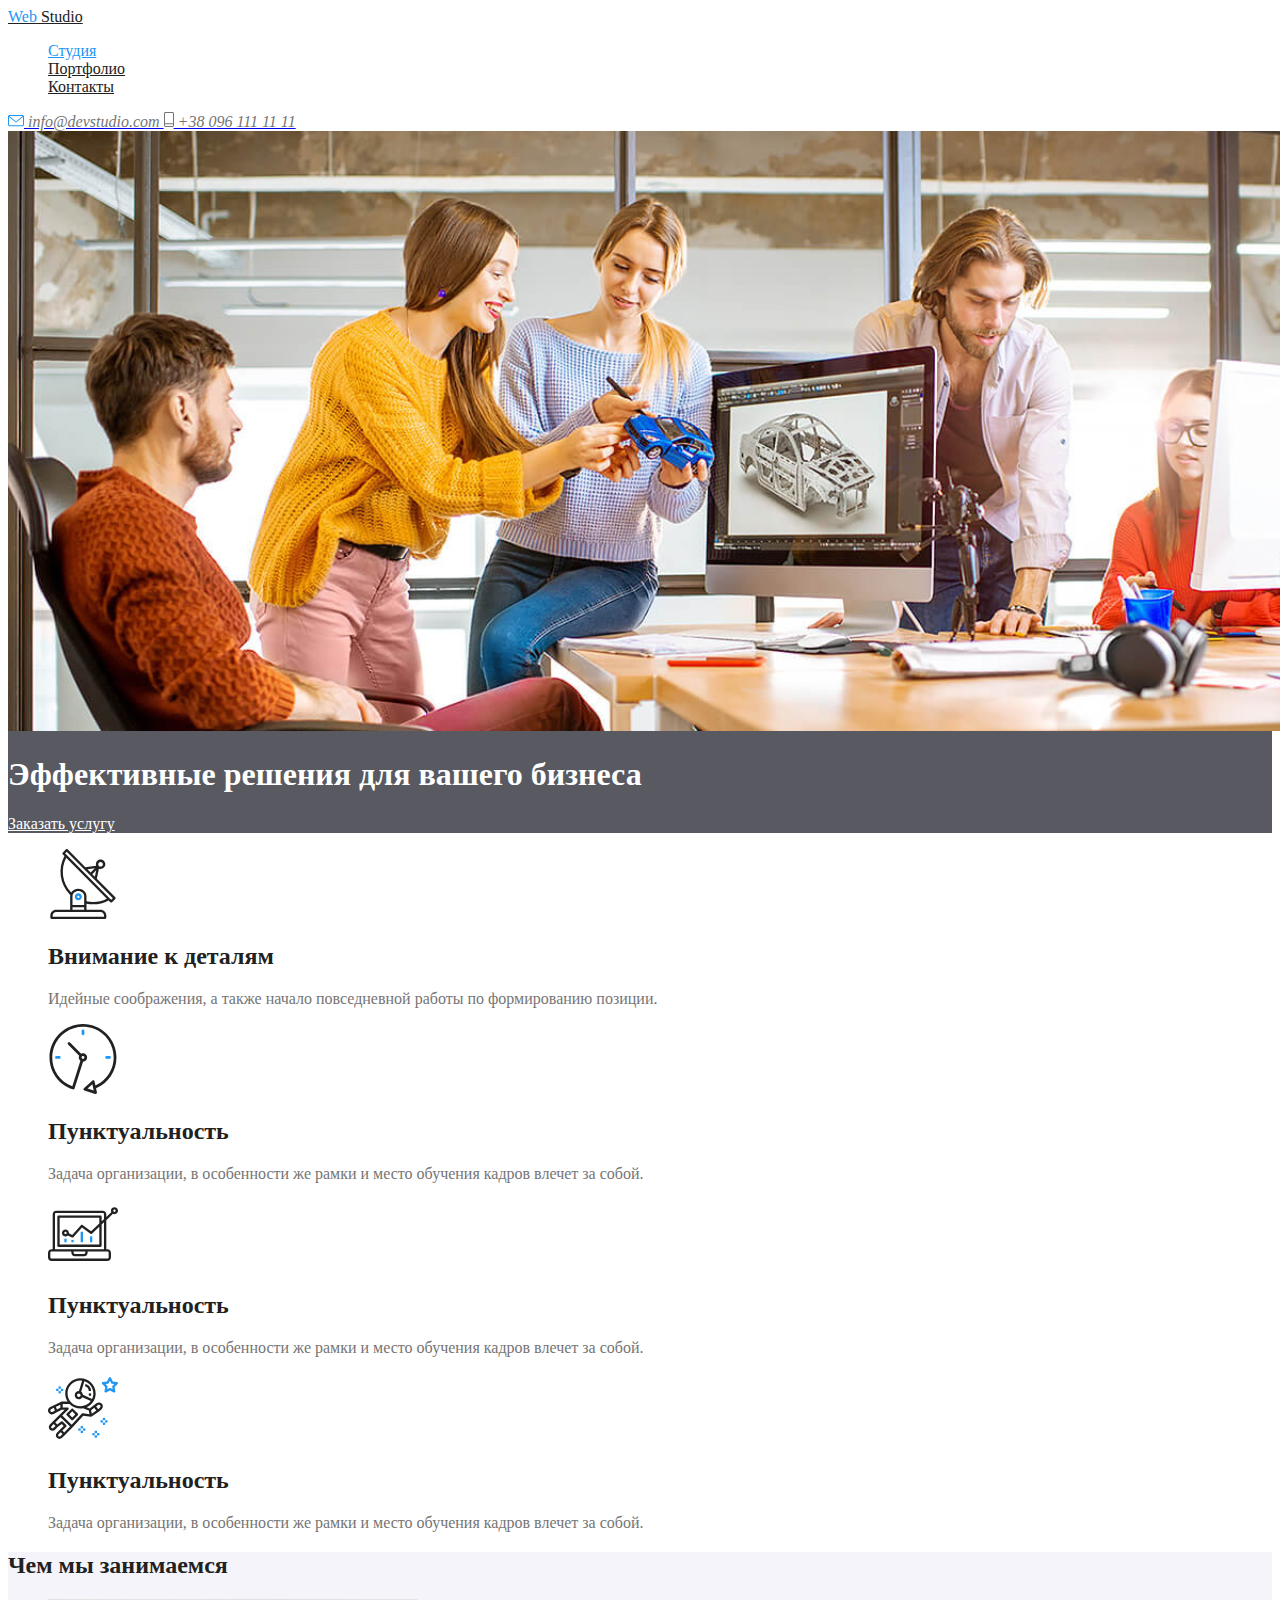
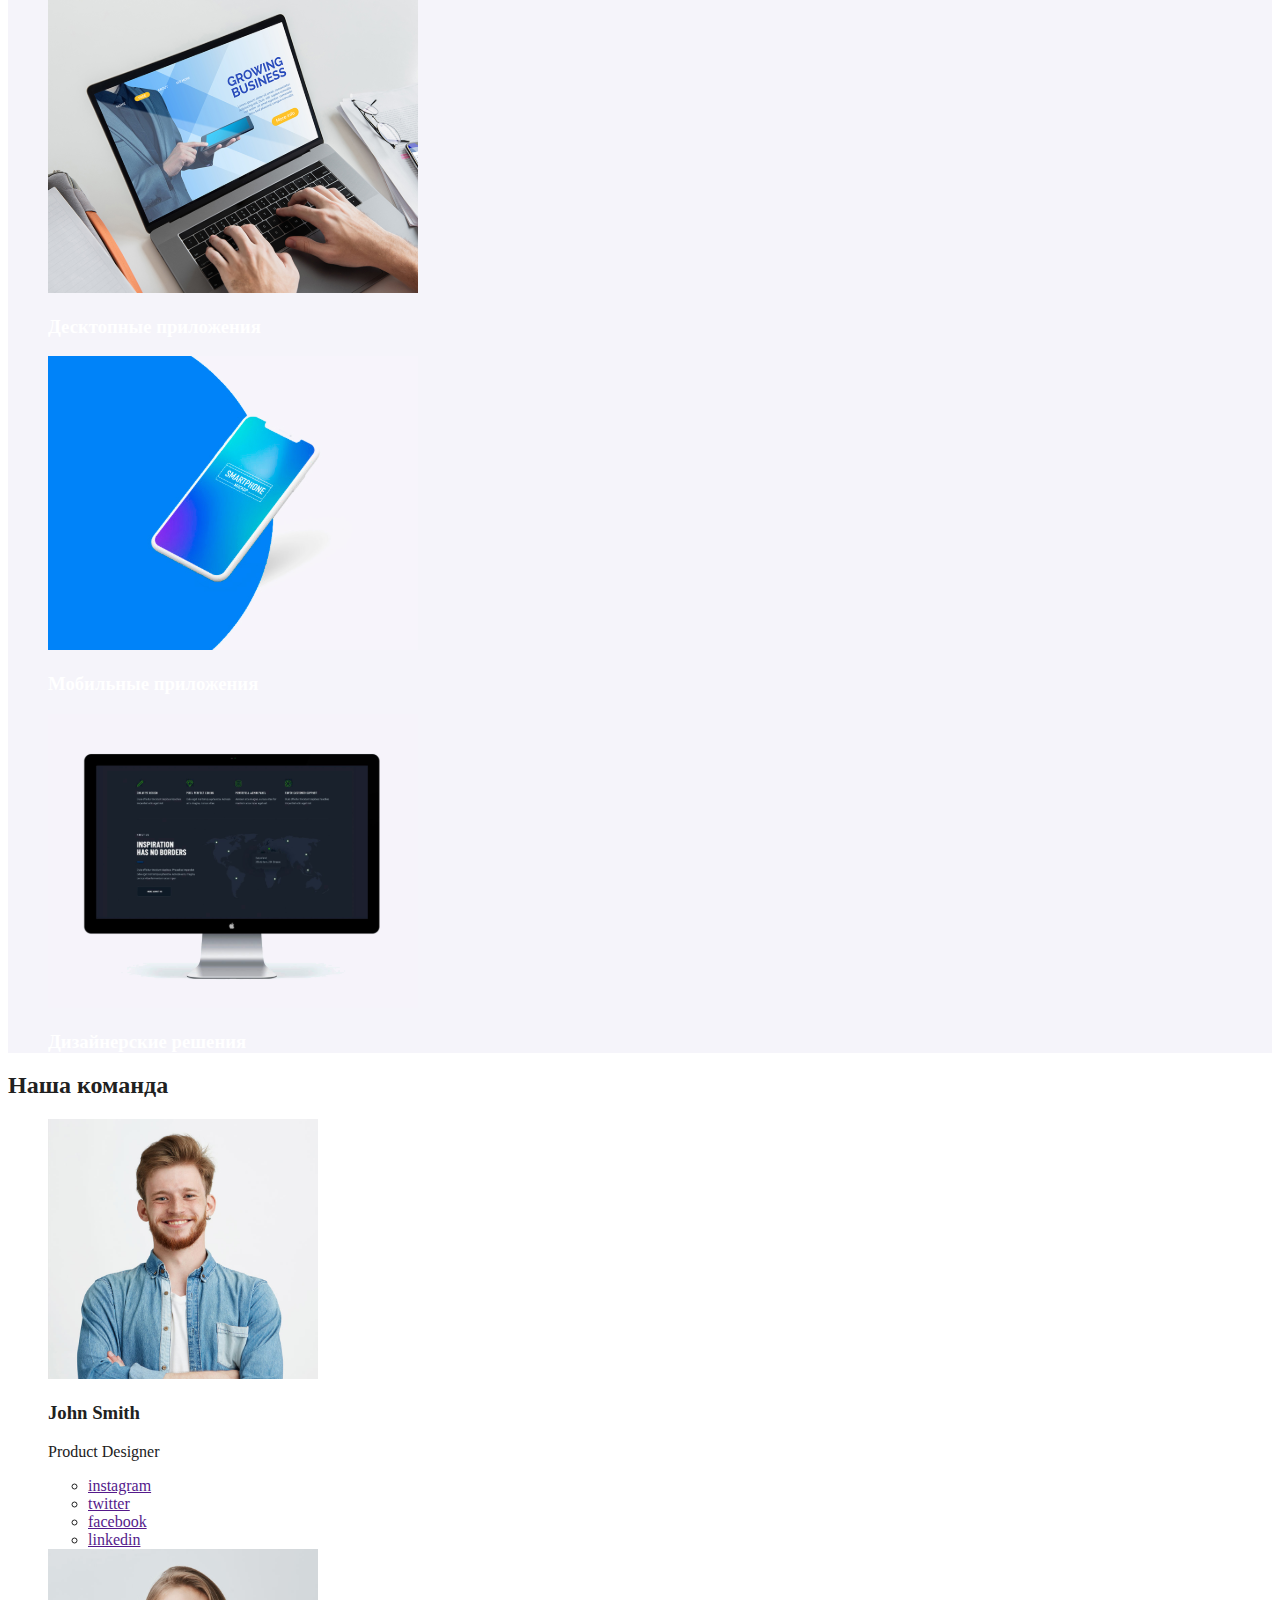
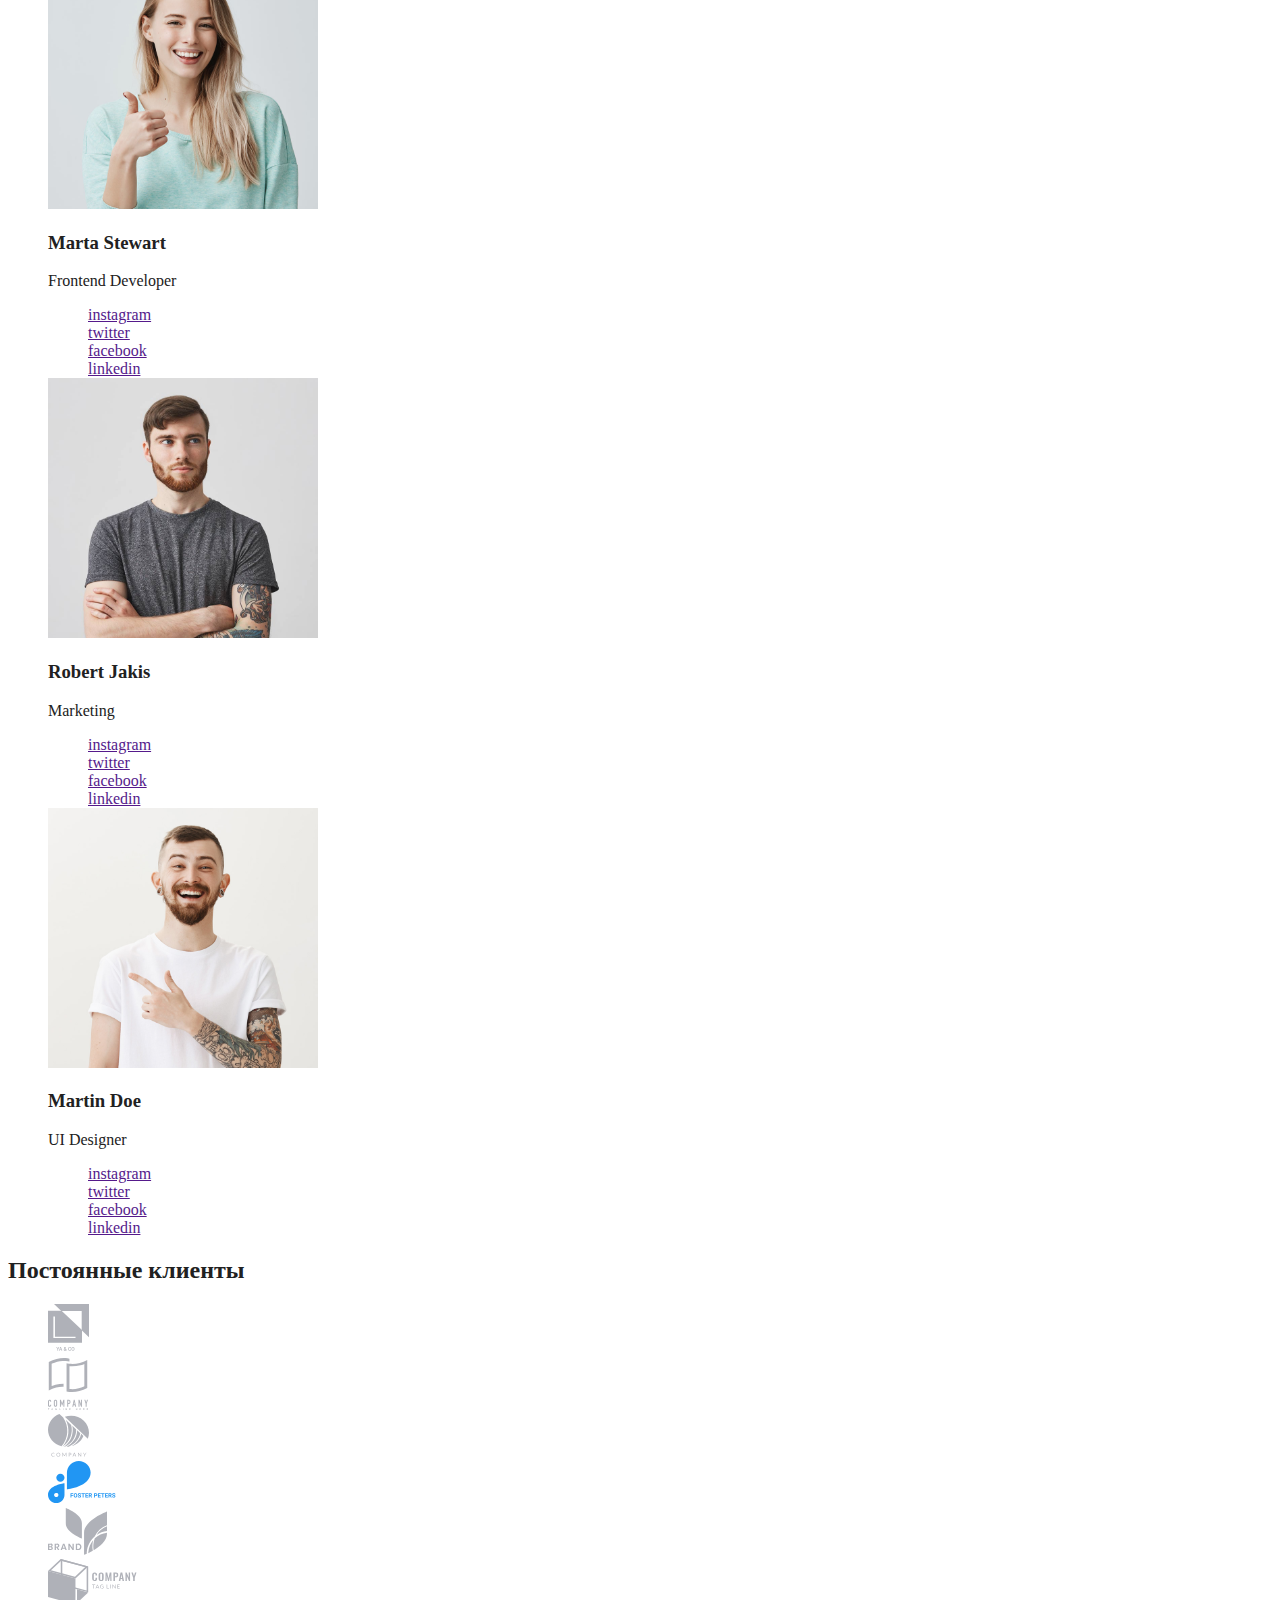
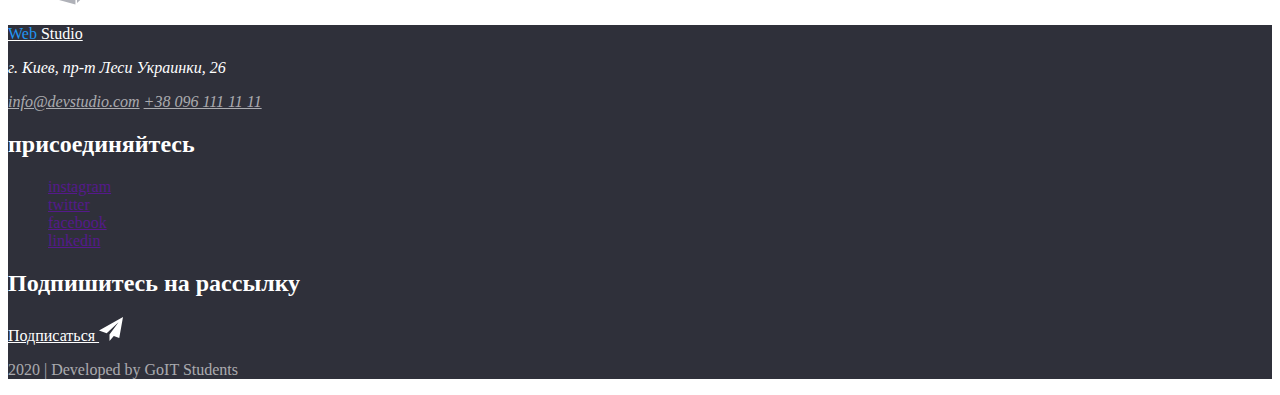
==== index.html @ 484c2e16 "1" ====
<!DOCTYPE html>
<html lang="ru">
  <head>
    <meta charset="UTF-8" />
    <meta name="viewport" content="width=device-width, initial-scale=1.0" />
    <title>Web Studio</title>
    <link
      href="https://fonts.googleapis.com/css2?family=Raleway:wght@700&family=Roboto:wght@400;500;700&display=swap"
      rel="stylesheet"
    />
    <link rel="stylesheet" href="./css/style.css" />
  </head>
  <body class="page">
    <!-- шапка сайта -->
    <header class="page-header">
      <a href="./index.html" class="header-logo">
        <span class="header-logo-web">Web</span> Studio
      </a>
      <ul class="site-nav list">
        <li>
          <a href="./index.html" class="header-site-nav current">Студия</a>
        </li>
        <li>
          <a href="./portfolio.html" class="header-site-nav">Портфолио</a>
        </li>
        <li><a href="" class="header-site-nav">Контакты</a></li>
      </ul>
      <address>
        <a href="mailto:info@devstudio.com">
          <span class="header-adress">
            <img src="./img/address/mail.svg" alt="mail" /> info@devstudio.com
          </span>
        </a>
        <a href="tel:+380961111111">
          <span class="header-adress">
            <img src="./img/address/phone.svg" alt="phone" /> +38 096 111 11 11
          </span>
        </a>
      </address>
    </header>
    <main>
      <section class="section-banner">
        <div class="banner">
          <img src="./img/banner/Headerimg.svg" alt="" />
          <h1>Эффективные решения для вашего бизнеса</h1>
          <a href="" class="banner">Заказать услугу</a>
        </div>
      </section>
      <!-- преимущества -->
      <section class="section-work">
        <ul class="list">
          <li>
            <img src="./img/Section1/antenna/antenna.svg" alt="" />
            <h2 class="section-work-title">Внимание к деталям</h2>
            <p class="section-work-text">
              Идейные соображения, а также начало повседневной работы по
              формированию позиции.
            </p>
          </li>
          <li>
            <img src="./img/Section1/clock/clock.svg" alt="" />
            <h2 class="section-work-title">Пунктуальность</h2>
            <p class="section-work-text">
              Задача организации, в особенности же рамки и место обучения кадров
              влечет за собой.
            </p>
          </li>
          <li>
            <img src="./img/Section1/diagram/diagram.svg" alt="" />
            <h2 class="section-work-title">Пунктуальность</h2>
            <p class="section-work-text">
              Задача организации, в особенности же рамки и место обучения кадров
              влечет за собой.
            </p>
          </li>
          <li>
            <img src="./img/Section1/astronaut/astronaut.svg" alt="" />
            <h2 class="section-work-title">Пунктуальность</h2>
            <p class="section-work-text">
              Задача организации, в особенности же рамки и место обучения кадров
              влечет за собой.
            </p>
          </li>
        </ul>
      </section>
      <!-- род занятий -->
      <section class="section-occupation">
        <h2>Чем мы занимаемся</h2>
        <ul class="list">
          <li>
            <a href=""
              ><img src="./img/Section2/img1.svg" width="370" alt=""
            /></a>
            <h3 class="section-occupation-title">Десктопные приложения</h3>
          </li>
          <li>
            <a href=""
              ><img src="./img/Section2/box2.svg" width="370" alt=""
            /></a>
            <h3 class="section-occupation-title">Мобильные приложения</h3>
          </li>
          <li>
            <a href=""
              ><img src="./img/Section2/img3.svg" width="370" alt=""
            /></a>
            <h3 class="section-occupation-title">Дизайнерские решения</h3>
          </li>
        </ul>
      </section>
      <!-- команда -->
      <section class="section-team">
        <h2>Наша команда</h2>
        <ul class="list">
          <li>
            <img src="./img/Section3/JohnSmith.svg" width="270" alt="" />
            <h3 class="section-team-title">John Smith</h3>
            <p class="section-team-text">Product Designer</p>
            <ul>
              <li><a href="">instagram</a></li>
              <li><a href="">twitter</a></li>
              <li><a href="">facebook</a></li>
              <li><a href="">linkedin</a></li>
            </ul>
          </li>
          <li>
            <img src="./img/Section3/MartaStewart.svg" width="270" alt="" />
            <h3 class="section-team-title">Marta Stewart</h3>
            <p class="section-team-text">Frontend Developer</p>
            <ul class="list">
              <li><a href="">instagram</a></li>
              <li><a href="">twitter</a></li>
              <li><a href="">facebook</a></li>
              <li><a href="">linkedin</a></li>
            </ul>
          </li>
          <li>
            <img src="./img/Section3/RobertJakis.svg" width="270" alt="" />
            <h3 class="section-team-title">Robert Jakis</h3>
            <p class="section-team-text">Marketing</p>
            <ul class="list">
              <li><a href="">instagram</a></li>
              <li><a href="">twitter</a></li>
              <li><a href="">facebook</a></li>
              <li><a href="">linkedin</a></li>
            </ul>
          </li>
          <li>
            <img src="./img/Section3/MartinDoe.svg" width="270" alt="" />
            <h3 class="section-team-title">Martin Doe</h3>
            <p class="section-team-text">UI Designer</p>
            <ul class="list">
              <li><a href="">instagram</a></li>
              <li><a href="">twitter</a></li>
              <li><a href="">facebook</a></li>
              <li><a href="">linkedin</a></li>
            </ul>
          </li>
        </ul>
      </section>
      <!-- клиенты -->
      <section class="section-customers">
        <h2>Постоянные клиенты</h2>
        <ul class="list">
          <li>
            <a href=""><img src="./img/Section4/logo1.svg" alt="" /></a>
          </li>
          <li>
            <a href=""><img src="./img/Section4/logo2.svg" alt="" /></a>
          </li>
          <li>
            <a href=""><img src="./img/Section4/logo3.svg" alt="" /></a>
          </li>
          <li>
            <a href=""><img src="./img/Section4/logo4.svg" alt="" /></a>
          </li>
          <li>
            <a href=""><img src="./img/Section4/logo5.svg" alt="" /></a>
          </li>
          <li>
            <a href=""><img src="./img/Section4/logo6.svg" alt="" /></a>
          </li>
        </ul>
      </section>
    </main>

    <footer class="section-footer">
      <a href="" class="footer-title">
        <span class="header-logo-web">Web</span> Studio
      </a>
      <address>
        <p class="footer-title">г. Киев, пр-т Леси Украинки, 26</p>
        <a href="mailto:info@devstudio.com" class="footer-mail-tel"
          >info@devstudio.com</a
        >
        <a href="tel:+380961111111" class="footer-mail-tel"
          >+38 096 111 11 11</a
        >
      </address>
      <h2 class="footer-title">присоединяйтесь</h2>
      <ul class="list">
        <li><a href="">instagram</a></li>
        <li><a href="">twitter</a></li>
        <li><a href="">facebook</a></li>
        <li><a href="">linkedin</a></li>
      </ul>
      <h2 class="footer-title">Подпишитесь на рассылку</h2>
      <a href="" class="footer-title"
        >Подписаться <img src="./img/Footer/iconsend.svg" alt=""
      /></a>
      <p class="footer-mail-tel">2020 | Developed by GoIT Students</p>
    </footer>
  </body>
</html>
---- css/style.css ----
/* основной цвет текста #212121 */
/* основной вторичный цвет текста #757575 */
/* белый #FFFFFF */
/* шапка #FFFFFF */
/* тело #E5E5E5*/
/* команда вторичный #F5F4FA */
/* подвал #2F303A */

:root {
  --primary-text-color: #757575;
  --title-text-color: #212121;
  --title-text-color-white: #ffffff;
}

.page {
  background-color: #ffffff;
  color: #212121;
}

.list {
  list-style: none;
}

.section-banner {
  background: rgba(47, 48, 58, 0.8);
}

/* header шапка сайта */

.page-header {
  background: #ffffff;
}

.header-logo {
  color: #212121;
}

.header-logo:hover,
.header-logo:focus {
  color: #2196f3;
}

.header-logo-web {
  color: #2196f3;
}

/* header-site-nav */

.header-site-nav {
  color: #212121;
}

.header-site-nav:hover,
.header-site-nav:focus {
  color: #2196f3;
}

.header-site-nav.current {
  color: #2196f3;
}

/* header-adress */

.header-adress {
  color: #757575;
}

.header-adress:hover,
.header-adress:focus {
  color: #2196f3;
}

/* banner */

.banner {
  color: #ffffff;
}

/* section-work преимущества */

.section-work-title {
  color: #212121;
}

.section-work-text {
  color: #757575;
}

/* section-occupation род занятий */

.section-occupation {
  background: #f5f4fa;
}

.section-occupation-title {
  color: #ffffff;
}

/* section-team команда */

.section-team-title {
  color: #212121;
}

.section-team-text {
  color: #757575#757575;
}

/* footer */

.section-footer {
  background: #2f303a;
}

.logo-title {
  color: #ffffff;
}

.footer-mail-tel {
  color: rgba(255, 255, 255, 0.6);
}

.footer-title {
  color: #ffffff;
}

/* portfolio */

/* фильтер кнопки*/

.filter-button {
  color: #212121;
  background: #f5f4fa;
}

.filter-button:hover,
.filter-button:focus {
  color: #ffffff;
  background: #2196f3;
}

.filter-button.current {
  color: #ffffff;
  background: #2196f3;
}

/* проекты */

.projects-title {
  color: #212121;
}

.projects-resource {
  color: #757575;
}

.projects-text {
  color: #ffffff;
}
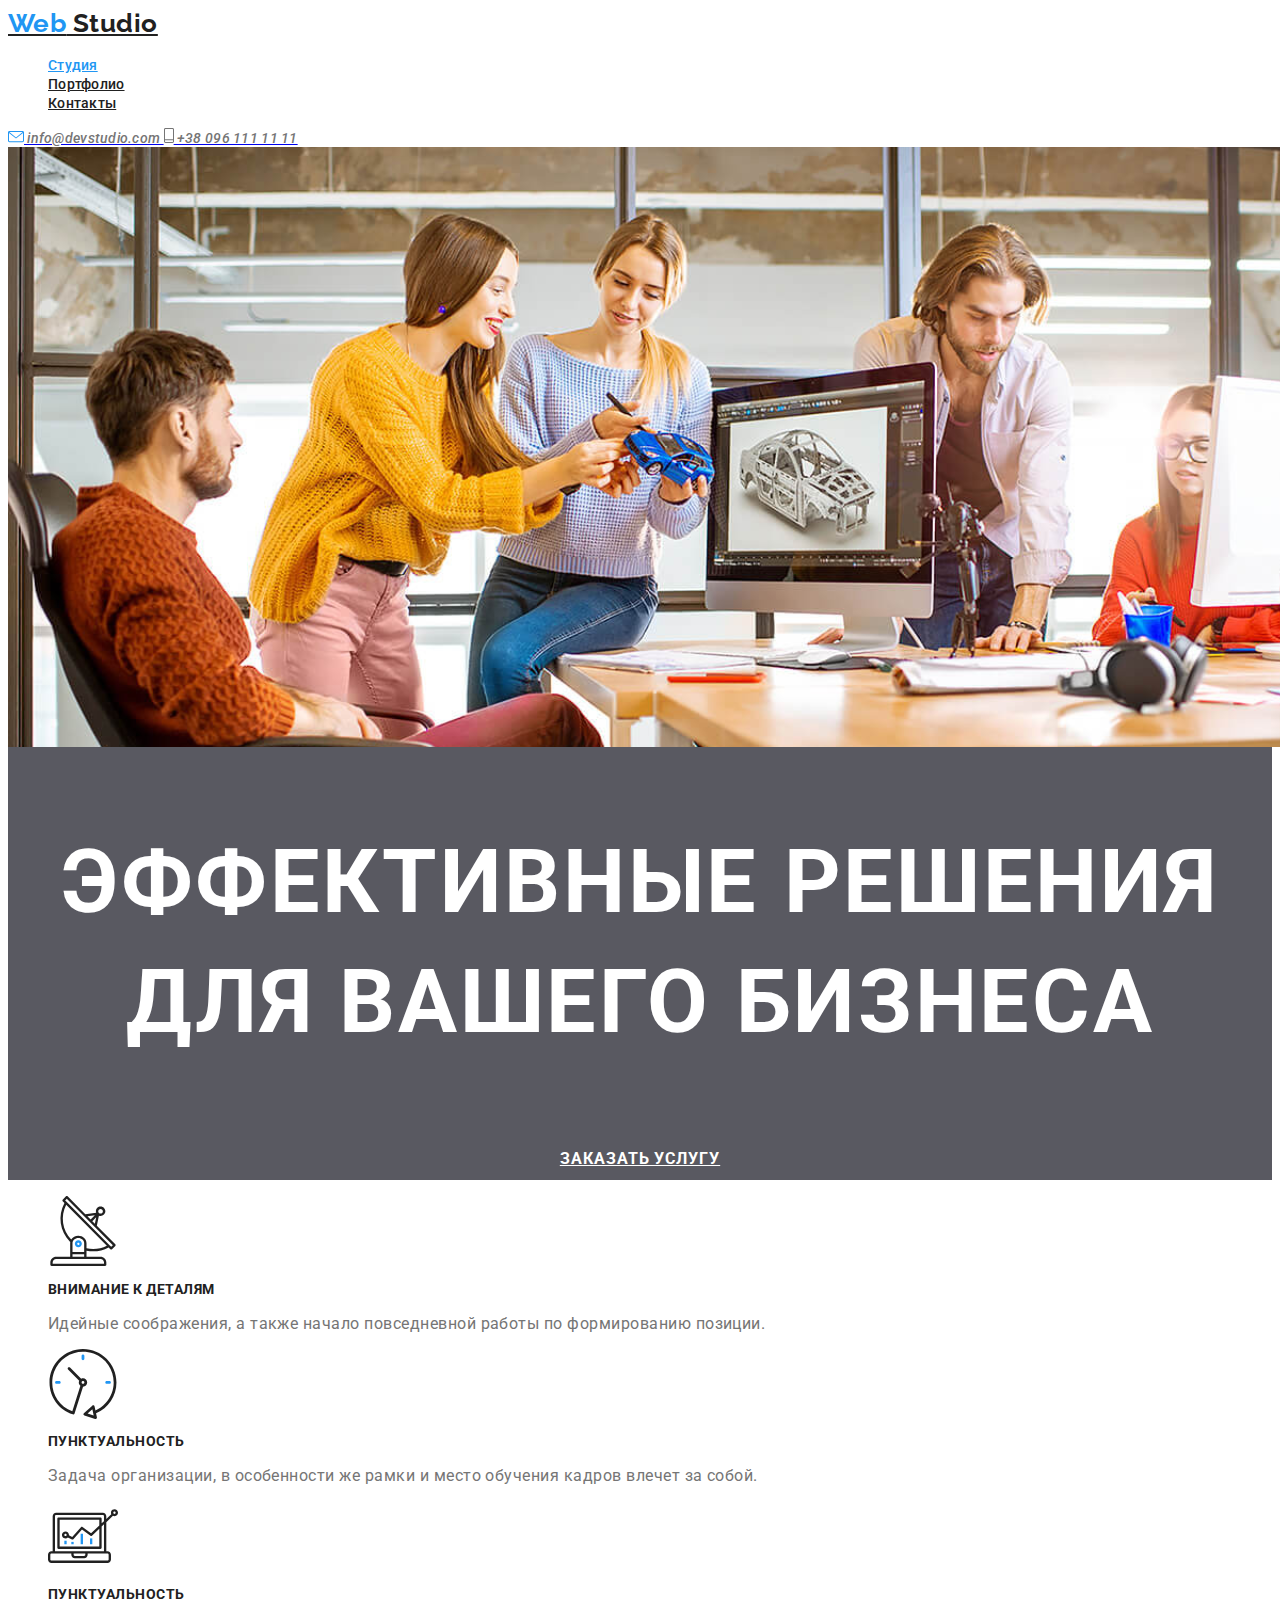
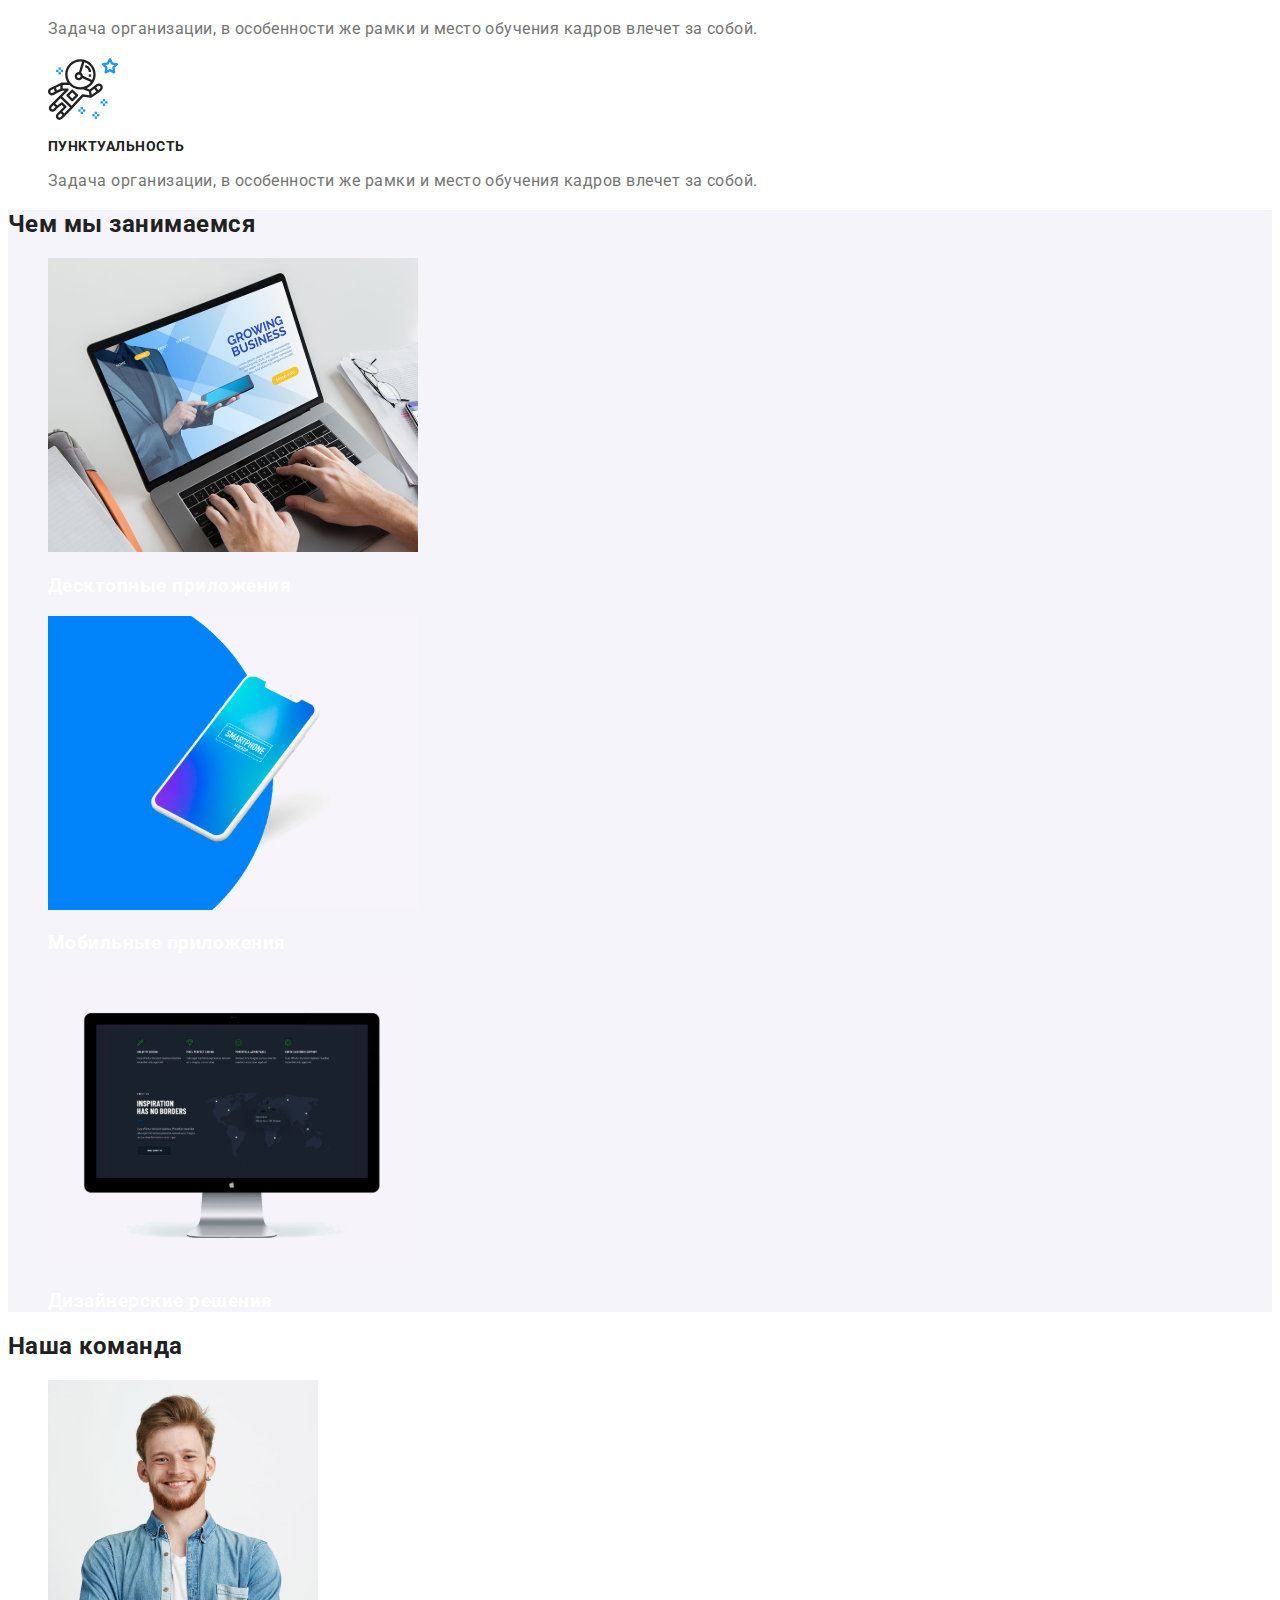
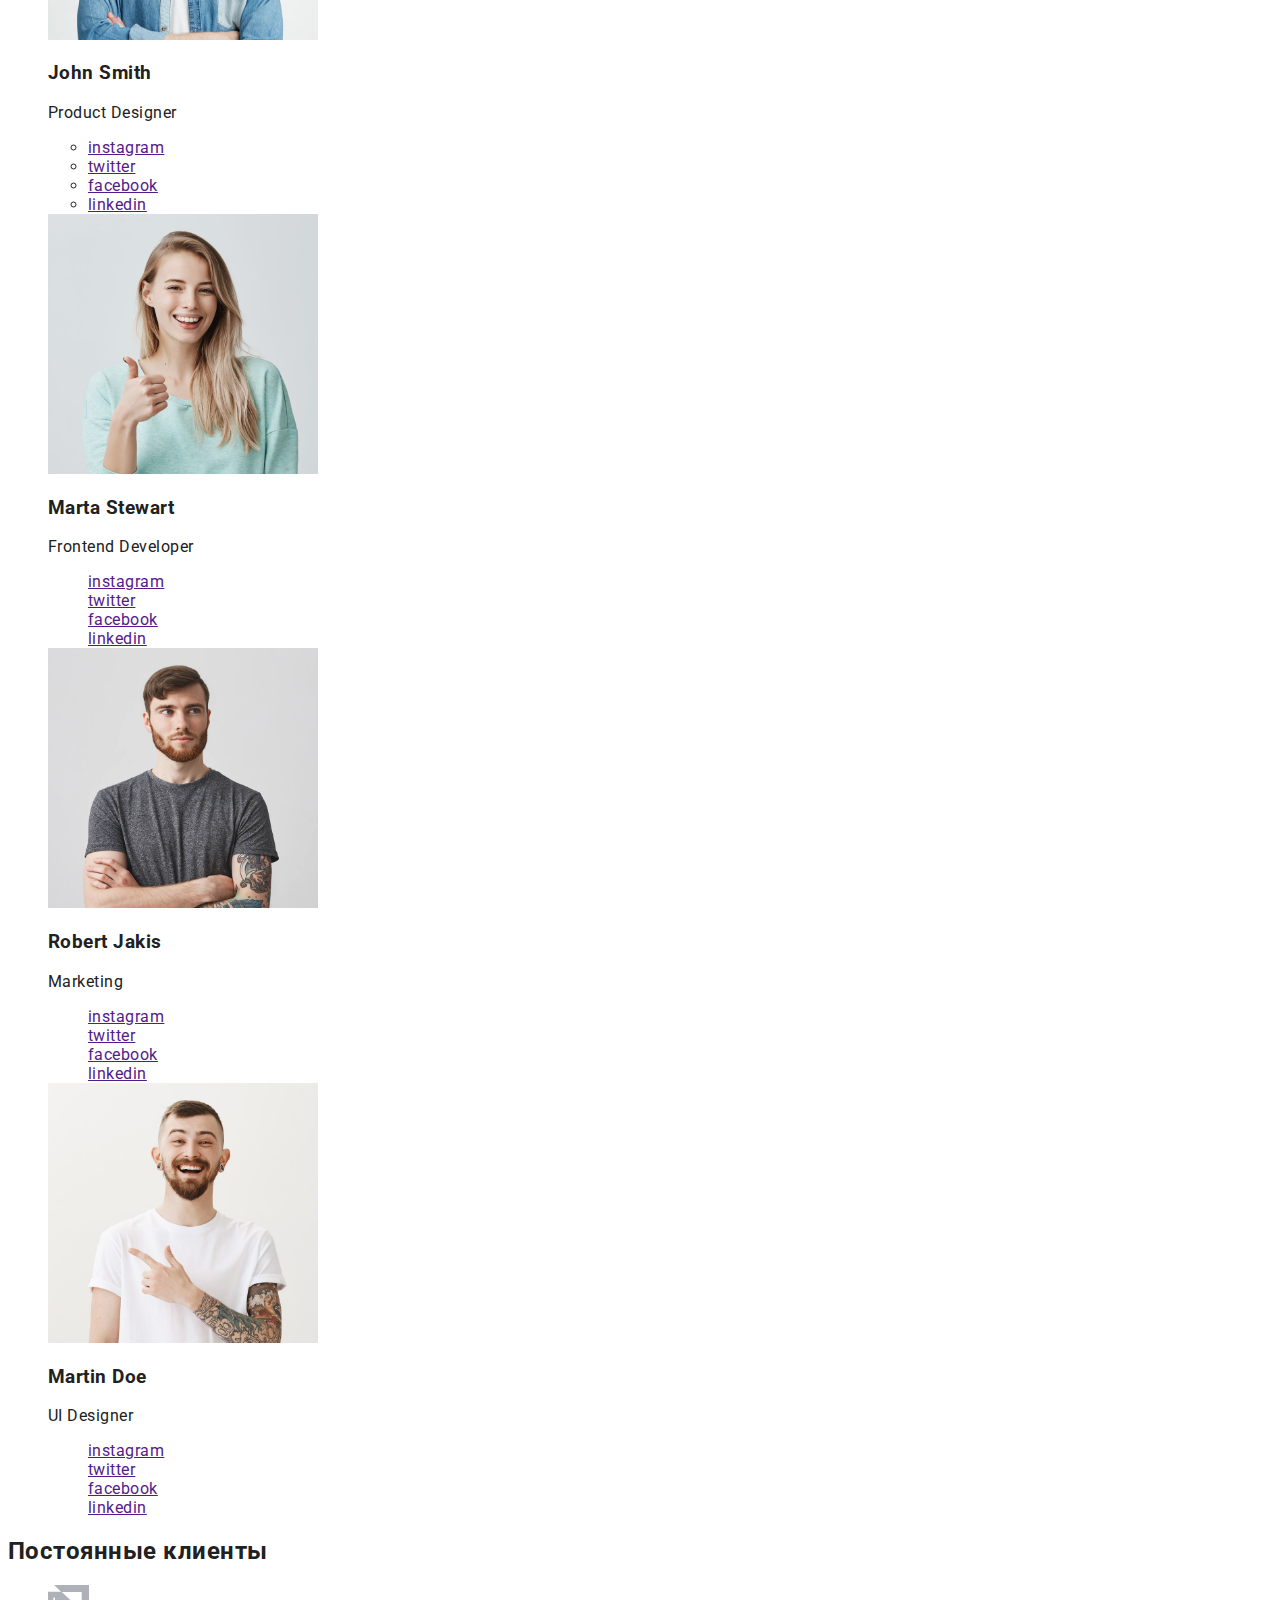
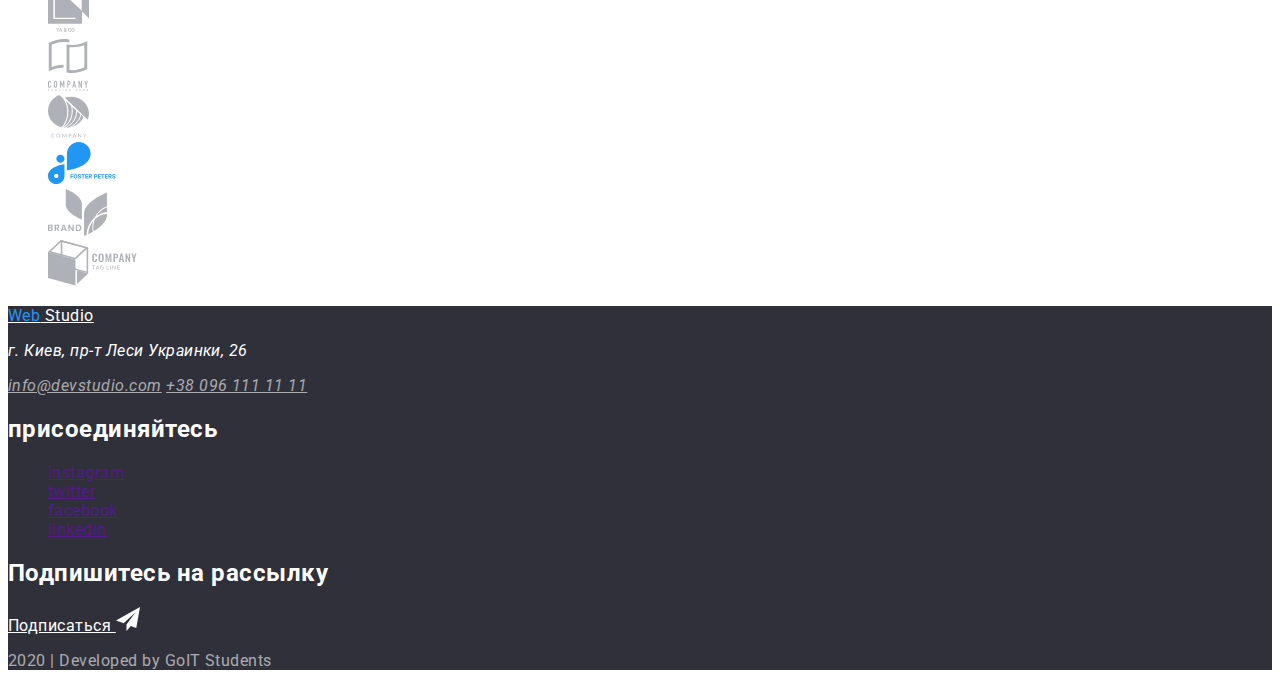
==== commit 1c57017d: "1" ====
--- a/index.html
+++ b/index.html
@@ -5,7 +5,7 @@
     <meta name="viewport" content="width=device-width, initial-scale=1.0" />
     <title>Web Studio</title>
     <link
-      href="https://fonts.googleapis.com/css2?family=Raleway:wght@700&family=Roboto:wght@400;500;700&display=swap"
+      href="https://fonts.googleapis.com/css2?family=Raleway:wght@700&family=Roboto:wght@400;500;700;900&display=swap"
       rel="stylesheet"
     />
     <link rel="stylesheet" href="./css/style.css" />
@@ -43,7 +43,7 @@
         <div class="banner">
           <img src="./img/banner/Headerimg.svg" alt="" />
           <h1>Эффективные решения для вашего бизнеса</h1>
-          <a href="" class="banner">Заказать услугу</a>
+          <a href="" class="banner-link">Заказать услугу</a>
         </div>
       </section>
       <!-- преимущества -->
--- a/css/style.css
+++ b/css/style.css
@@ -15,14 +15,12 @@
 .page {
   background-color: #ffffff;
   color: #212121;
+  font-family: Roboto, sans-serif;
+  letter-spacing: 0.03em;
 }
 
 .list {
   list-style: none;
-}
-
-.section-banner {
-  background: rgba(47, 48, 58, 0.8);
 }
 
 /* header шапка сайта */
@@ -31,8 +29,14 @@
   background: #ffffff;
 }
 
+/* Logo */
+
 .header-logo {
   color: #212121;
+  font-family: Raleway, cursive;
+  font-weight: bold;
+  font-size: 26px;
+  line-height: 1.2;
 }
 
 .header-logo:hover,
@@ -48,6 +52,10 @@
 
 .header-site-nav {
   color: #212121;
+  font-weight: 500;
+  font-size: 14px;
+  line-height: 1.14;
+  letter-spacing: 0.02em;
 }
 
 .header-site-nav:hover,
@@ -63,6 +71,10 @@
 
 .header-adress {
   color: #757575;
+  font-weight: 500;
+  font-size: 14px;
+  line-height: 1.14;
+  letter-spacing: 0.02em;
 }
 
 .header-adress:hover,
@@ -72,14 +84,38 @@
 
 /* banner */
 
+.section-banner {
+  background: rgba(47, 48, 58, 0.8);
+}
+
 .banner {
   color: #ffffff;
+  font-weight: 900;
+  font-size: 44px;
+  line-height: 1.36;
+  text-align: center;
+  letter-spacing: 0.06em;
+  text-transform: uppercase;
+}
+
+.banner-link {
+  color: #ffffff;
+  font-weight: bold;
+  font-size: 16px;
+  line-height: 1.87;
+  align-items: center;
+  text-align: center;
+  letter-spacing: 0.06em;
 }
 
 /* section-work преимущества */
 
 .section-work-title {
   color: #212121;
+  font-weight: bold;
+  font-size: 14px;
+  line-height: 1.14;
+  text-transform: uppercase;
 }
 
 .section-work-text {
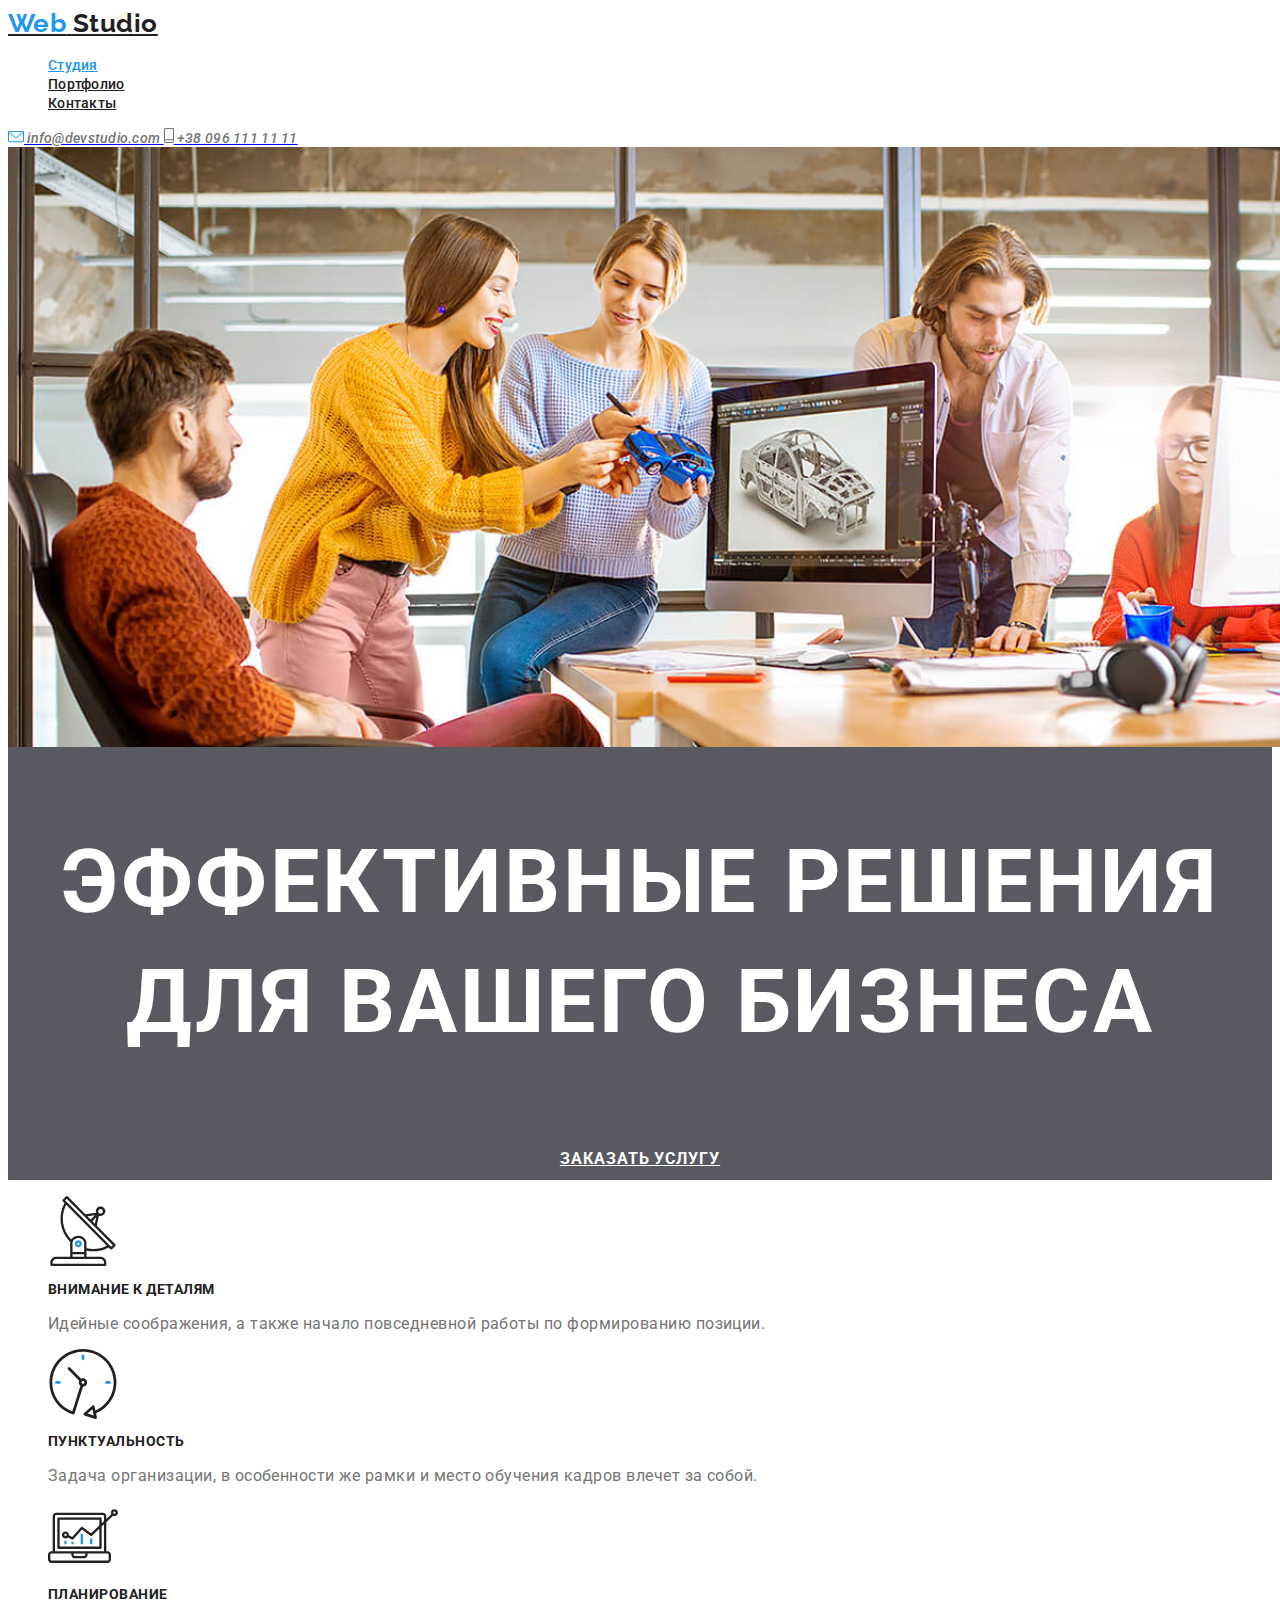
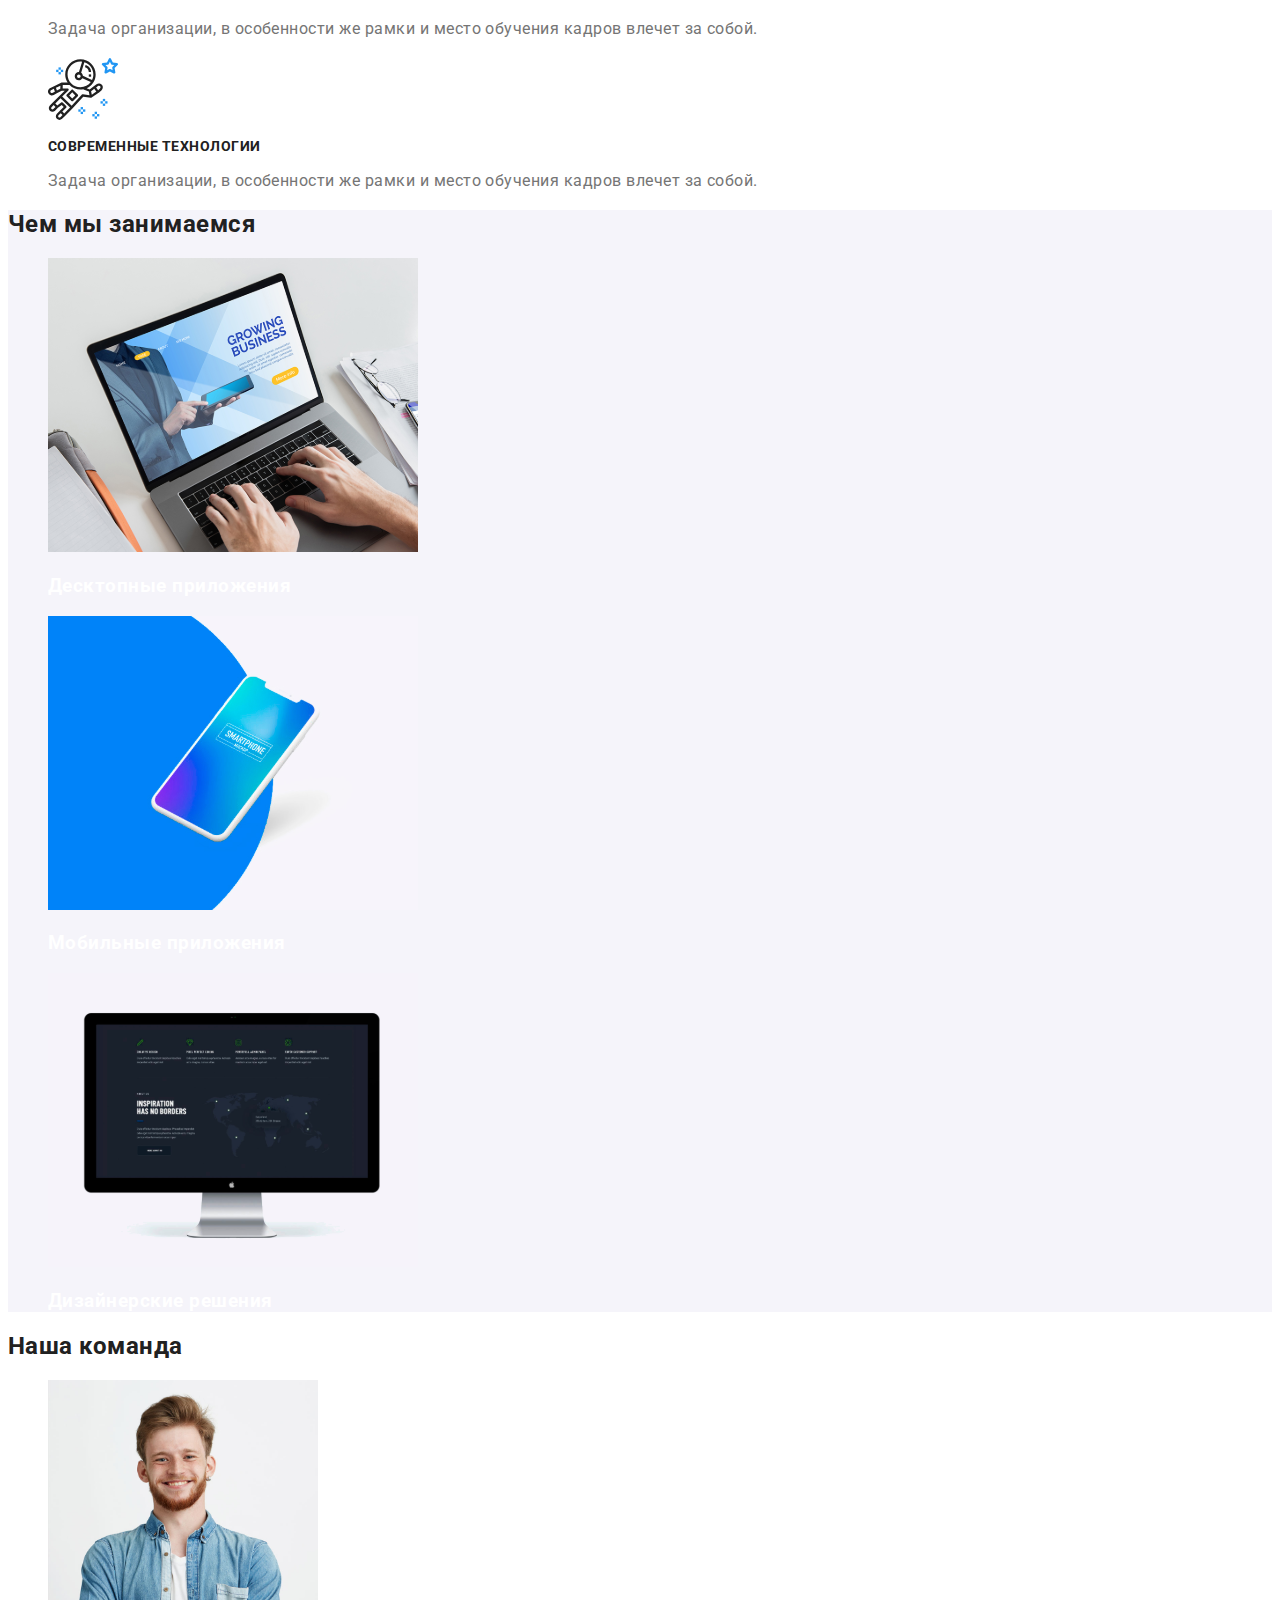
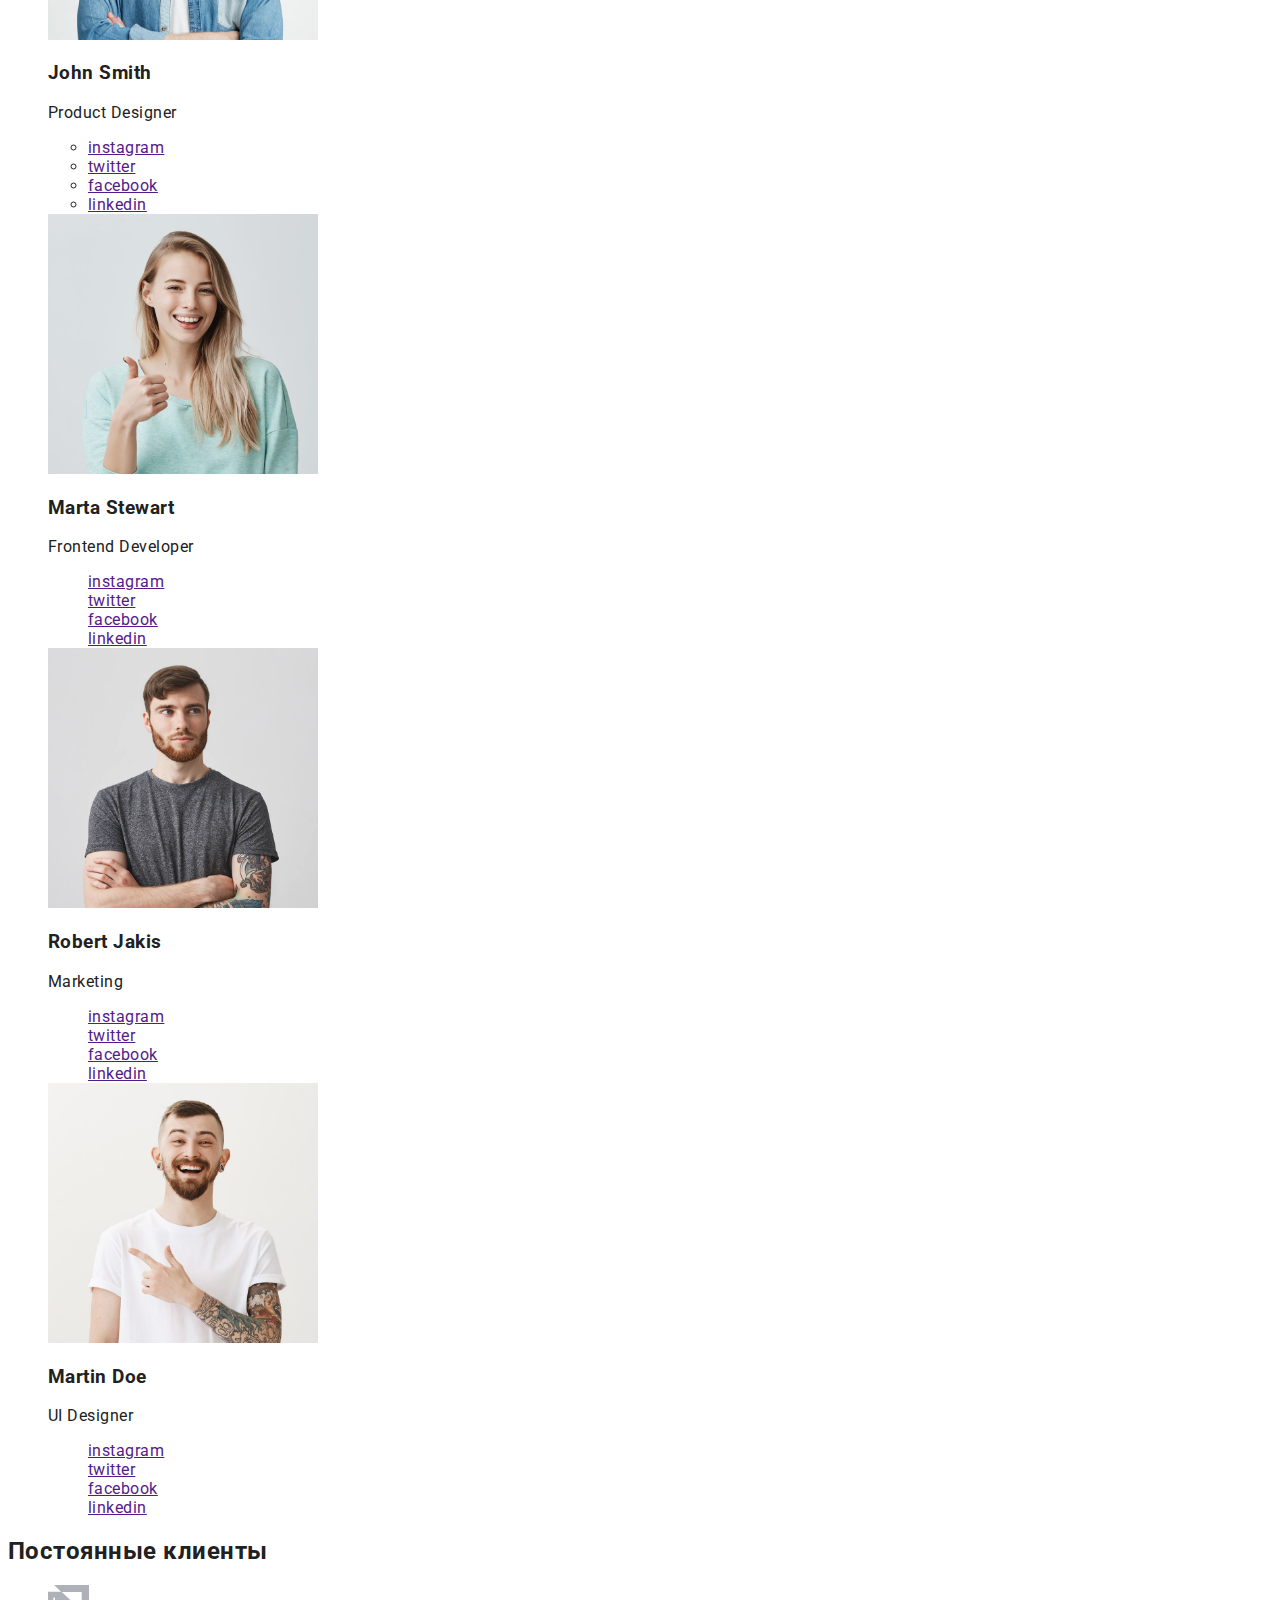
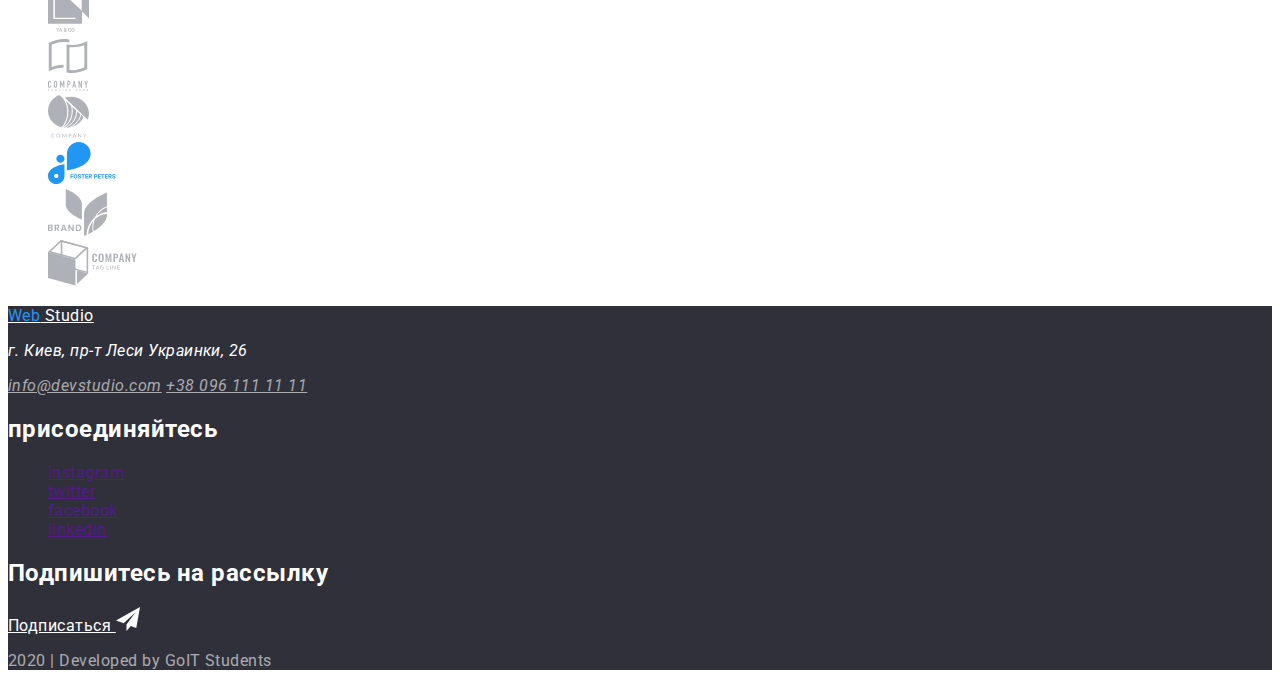
==== commit 6849d8b5: "Update index.html" ====
--- a/index.html
+++ b/index.html
@@ -67,7 +67,7 @@
           </li>
           <li>
             <img src="./img/Section1/diagram/diagram.svg" alt="" />
-            <h2 class="section-work-title">Пунктуальность</h2>
+            <h2 class="section-work-title">Планирование</h2>
             <p class="section-work-text">
               Задача организации, в особенности же рамки и место обучения кадров
               влечет за собой.
@@ -75,7 +75,7 @@
           </li>
           <li>
             <img src="./img/Section1/astronaut/astronaut.svg" alt="" />
-            <h2 class="section-work-title">Пунктуальность</h2>
+            <h2 class="section-work-title">Современные технологии</h2>
             <p class="section-work-text">
               Задача организации, в особенности же рамки и место обучения кадров
               влечет за собой.
@@ -85,7 +85,7 @@
       </section>
       <!-- род занятий -->
       <section class="section-occupation">
-        <h2>Чем мы занимаемся</h2>
+        <h2 class="occupation-title">Чем мы занимаемся</h2>
         <ul class="list">
           <li>
             <a href=""
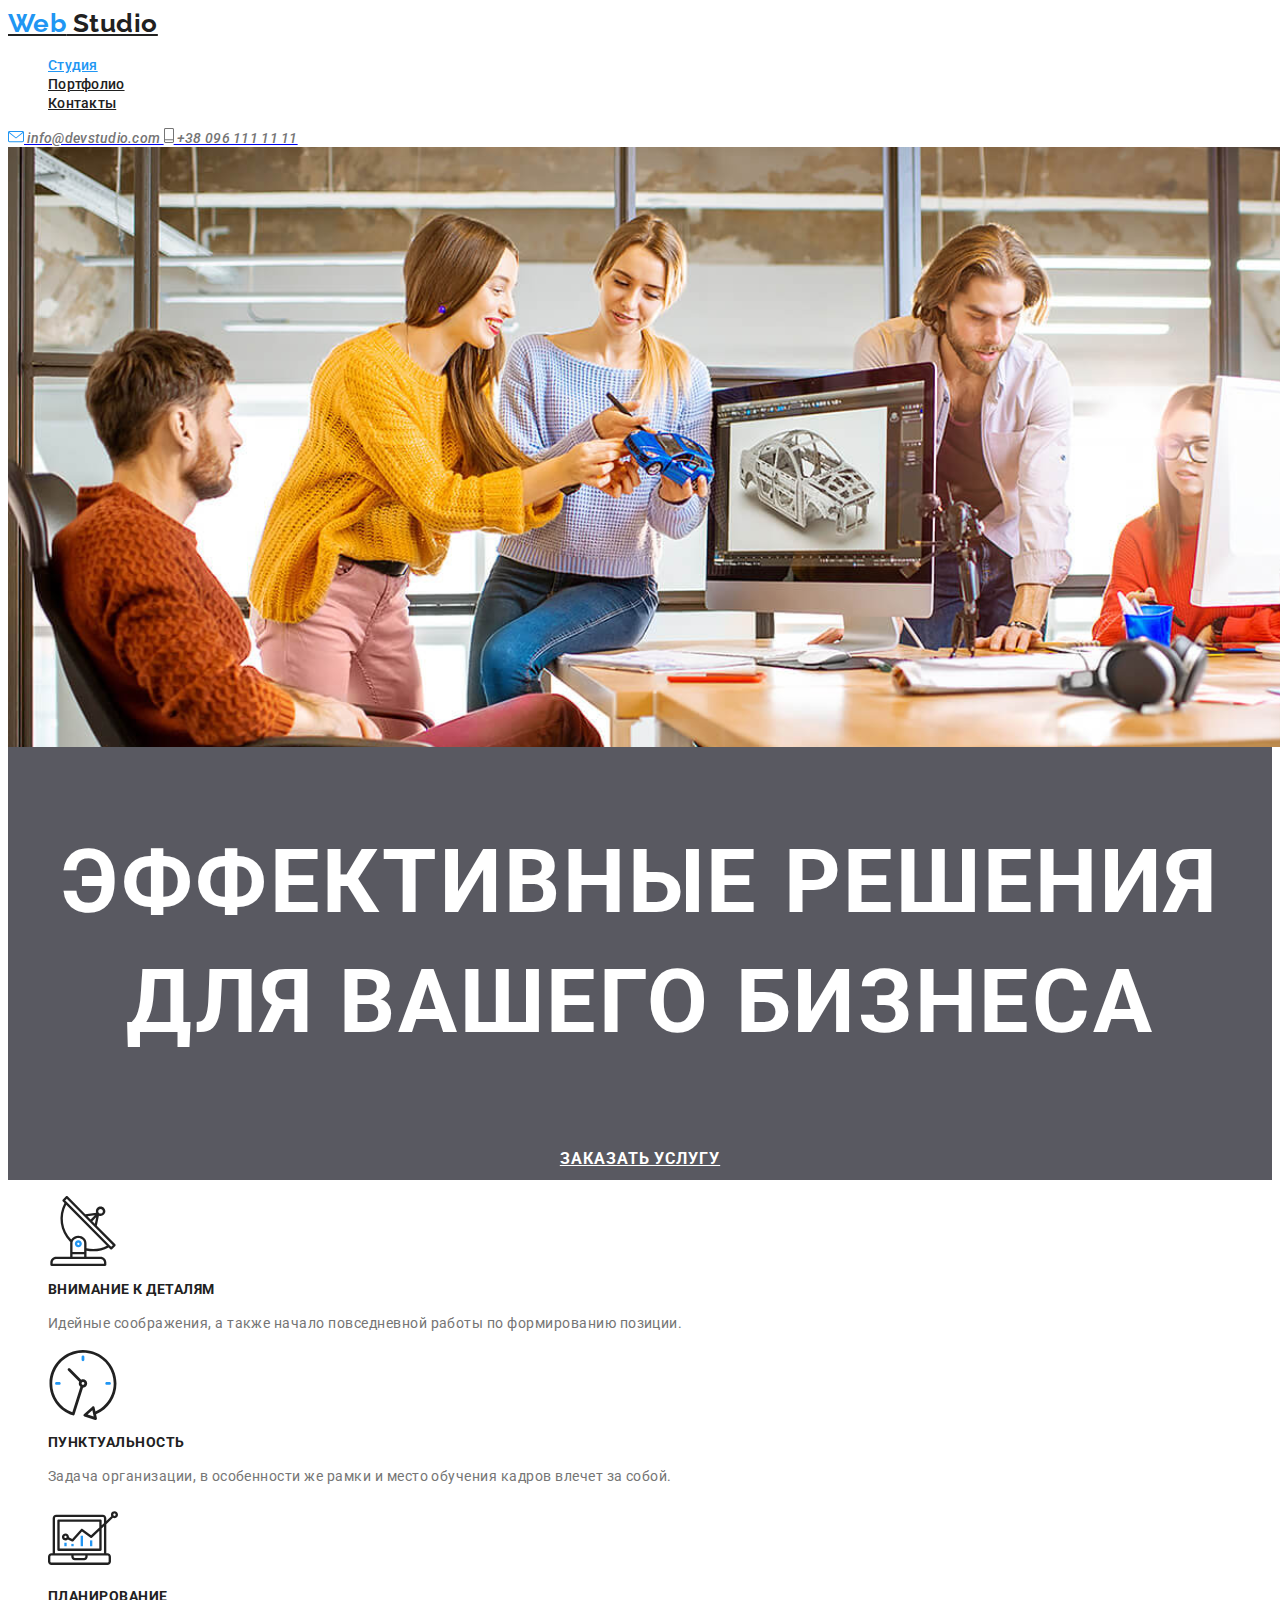
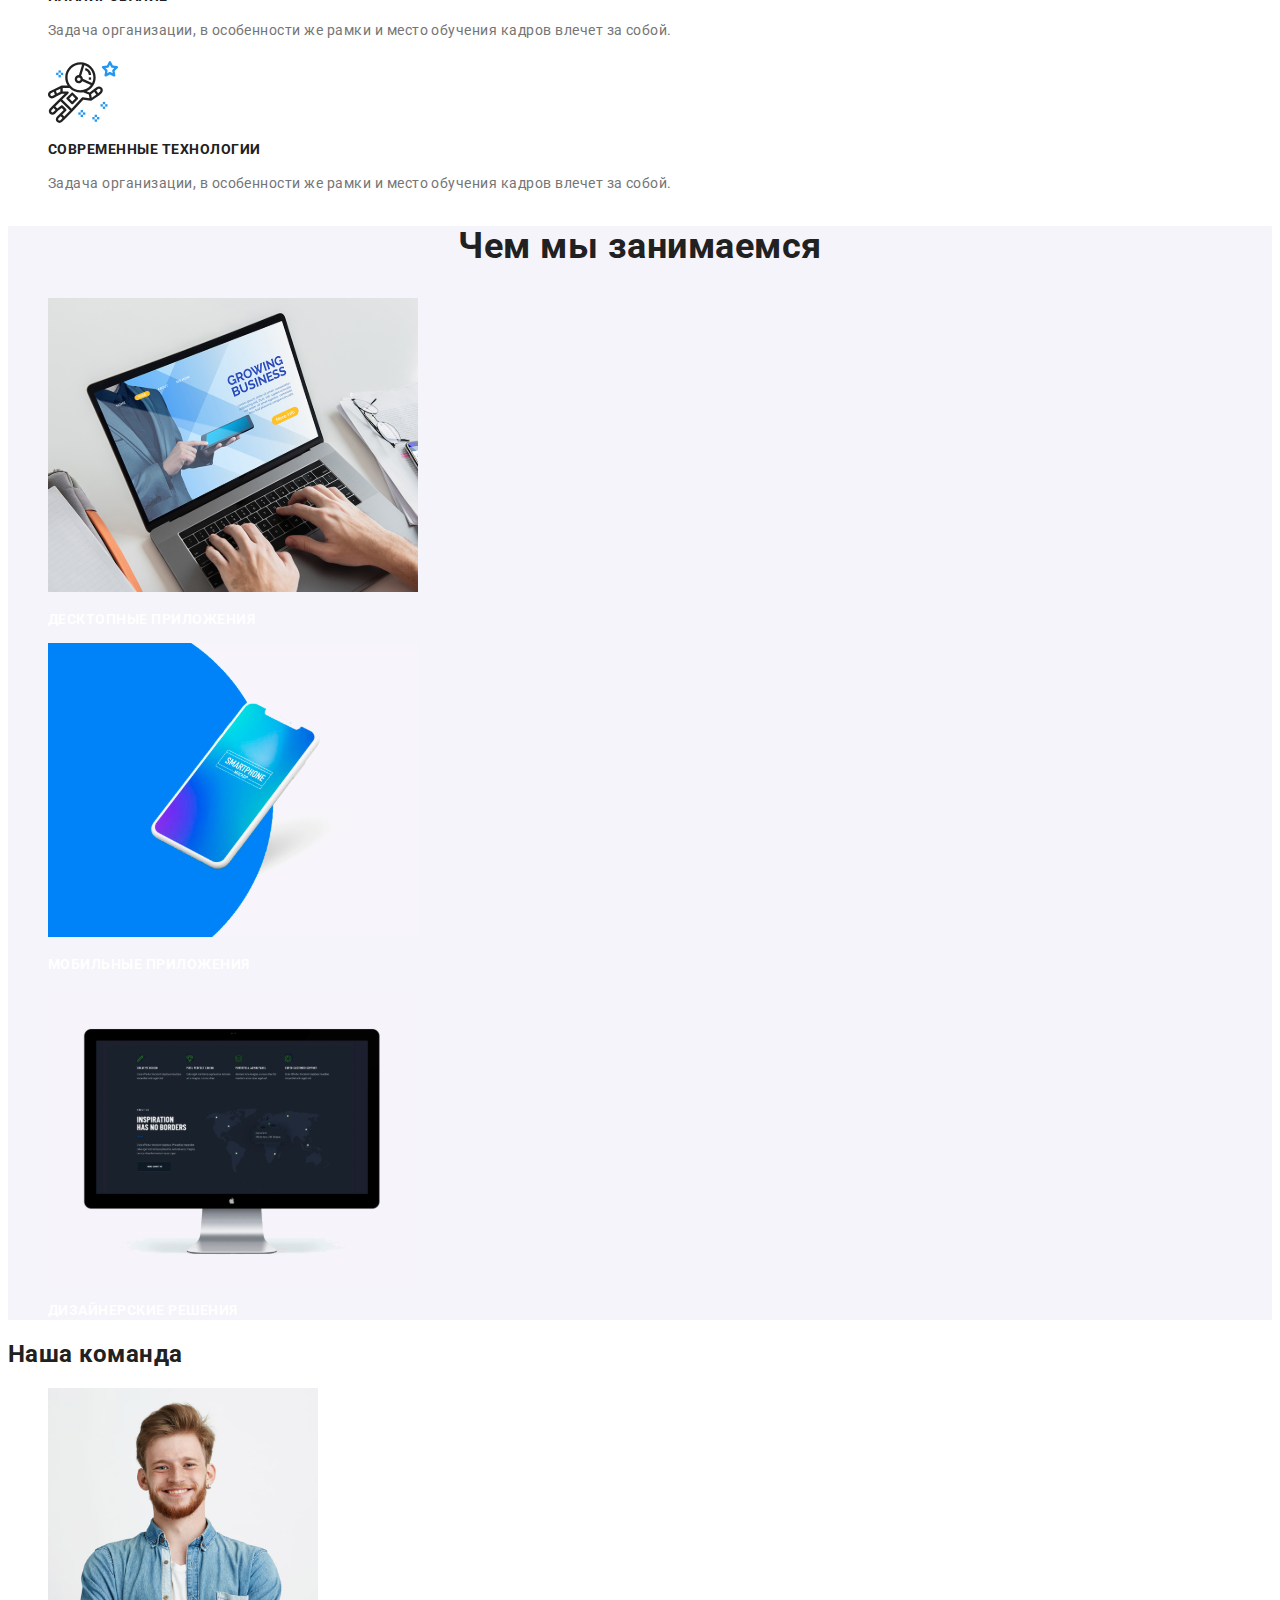
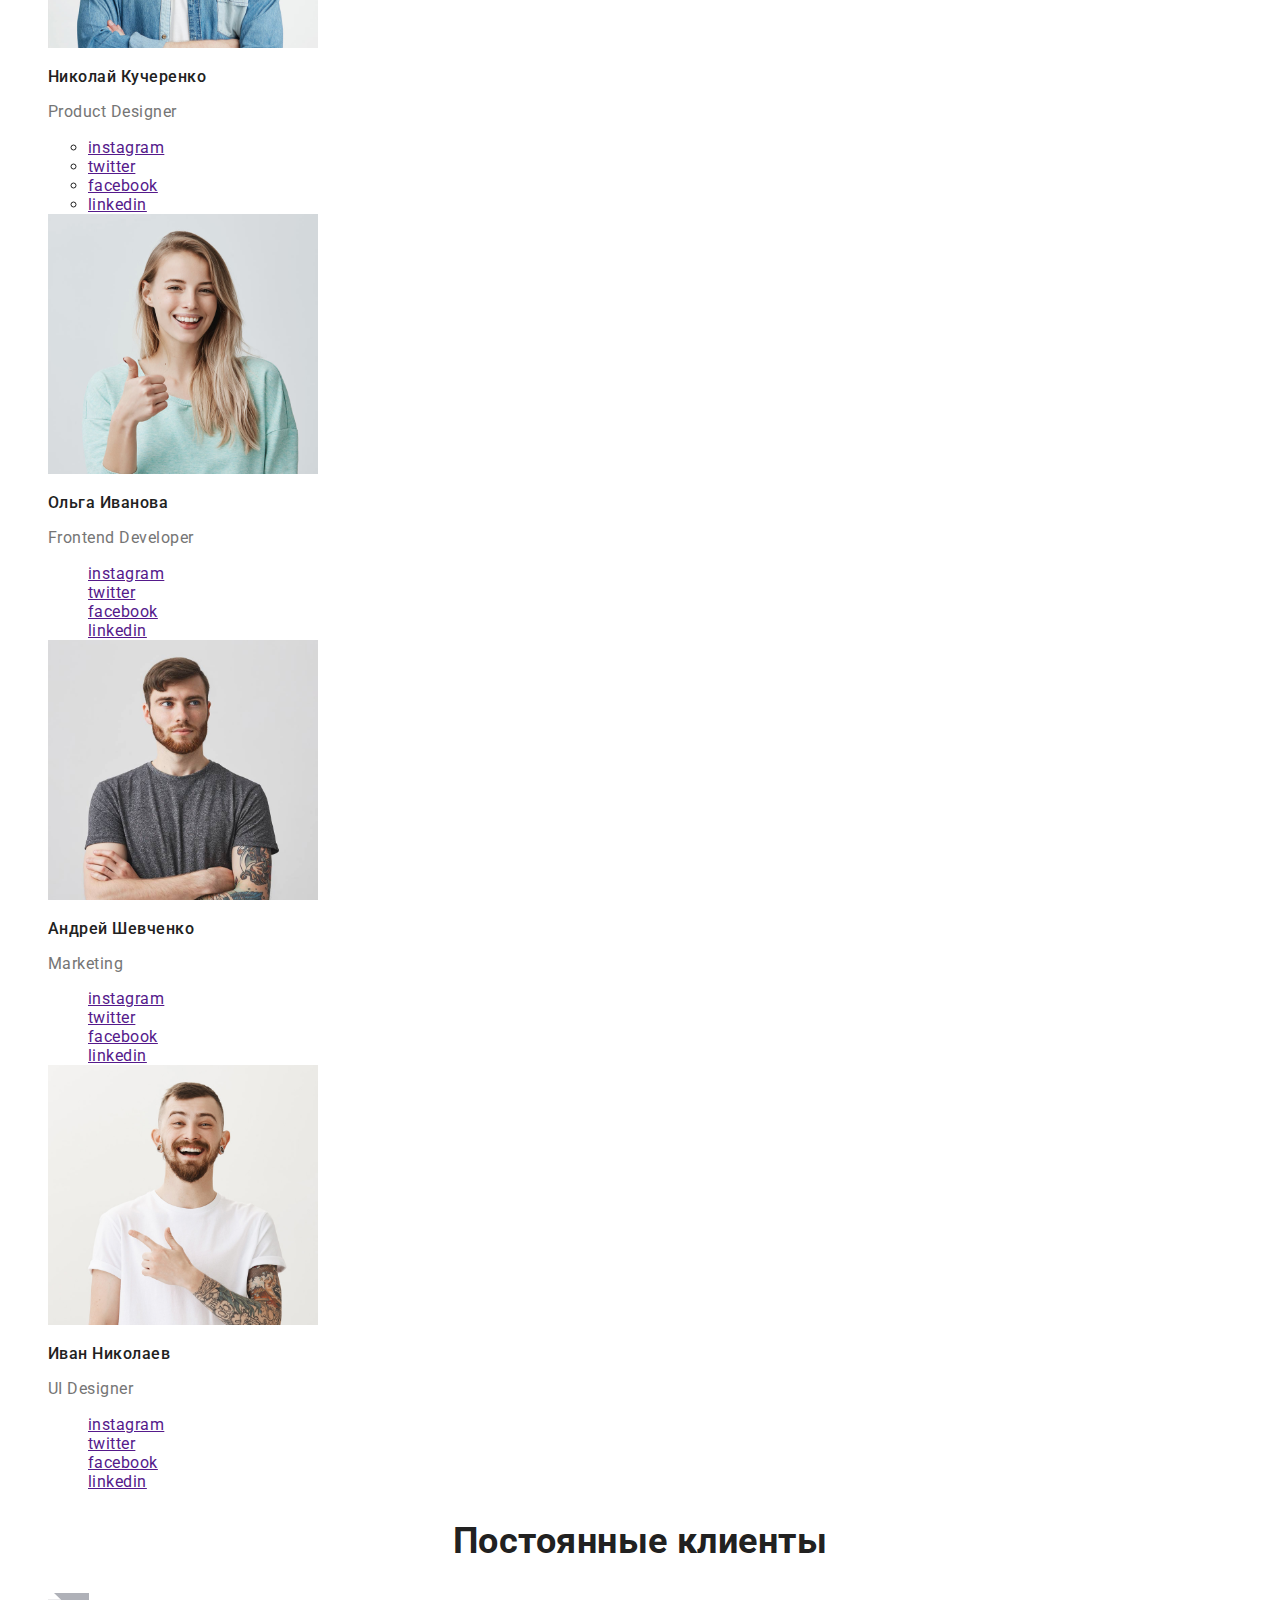
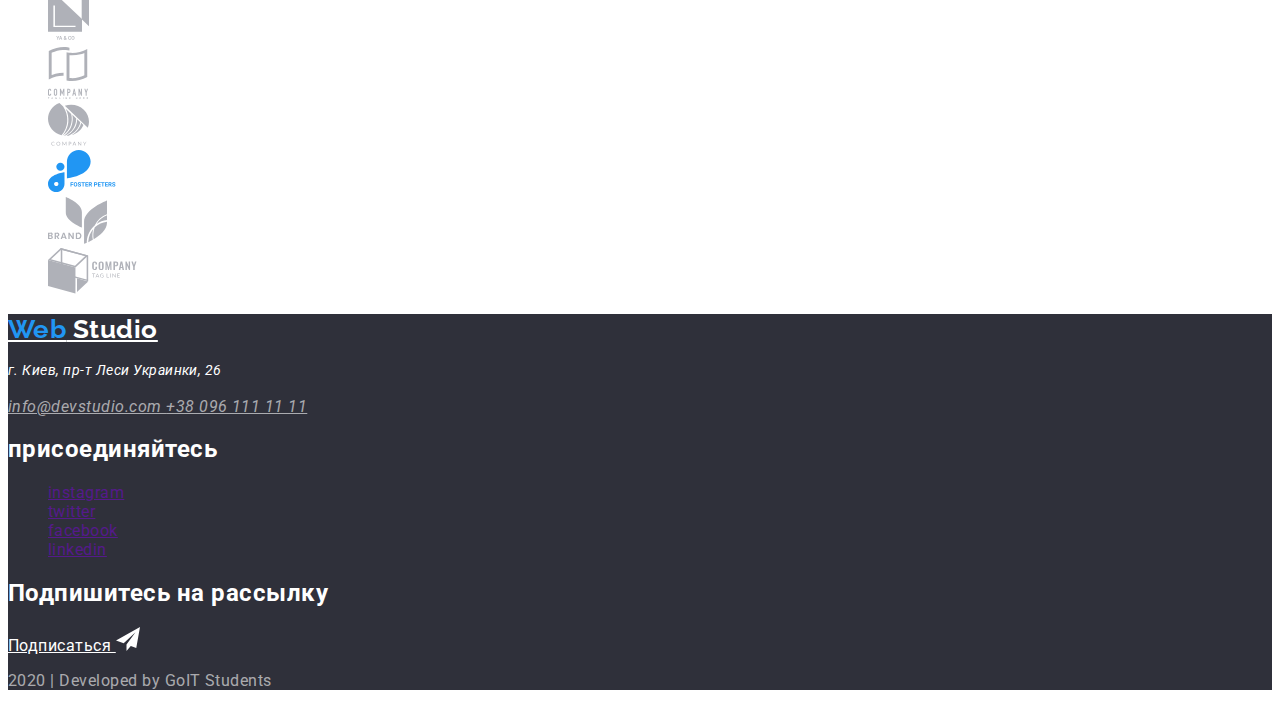
==== commit 908f5fcd: "1" ====
--- a/index.html
+++ b/index.html
@@ -113,7 +113,7 @@
         <ul class="list">
           <li>
             <img src="./img/Section3/JohnSmith.svg" width="270" alt="" />
-            <h3 class="section-team-title">John Smith</h3>
+            <h3 class="section-team-title">Николай Кучеренко</h3>
             <p class="section-team-text">Product Designer</p>
             <ul>
               <li><a href="">instagram</a></li>
@@ -124,7 +124,7 @@
           </li>
           <li>
             <img src="./img/Section3/MartaStewart.svg" width="270" alt="" />
-            <h3 class="section-team-title">Marta Stewart</h3>
+            <h3 class="section-team-title">Ольга Иванова</h3>
             <p class="section-team-text">Frontend Developer</p>
             <ul class="list">
               <li><a href="">instagram</a></li>
@@ -135,7 +135,7 @@
           </li>
           <li>
             <img src="./img/Section3/RobertJakis.svg" width="270" alt="" />
-            <h3 class="section-team-title">Robert Jakis</h3>
+            <h3 class="section-team-title">Андрей Шевченко</h3>
             <p class="section-team-text">Marketing</p>
             <ul class="list">
               <li><a href="">instagram</a></li>
@@ -146,7 +146,7 @@
           </li>
           <li>
             <img src="./img/Section3/MartinDoe.svg" width="270" alt="" />
-            <h3 class="section-team-title">Martin Doe</h3>
+            <h3 class="section-team-title">Иван Николаев</h3>
             <p class="section-team-text">UI Designer</p>
             <ul class="list">
               <li><a href="">instagram</a></li>
@@ -159,7 +159,7 @@
       </section>
       <!-- клиенты -->
       <section class="section-customers">
-        <h2>Постоянные клиенты</h2>
+        <h2 class="customers">Постоянные клиенты</h2>
         <ul class="list">
           <li>
             <a href=""><img src="./img/Section4/logo1.svg" alt="" /></a>
@@ -184,17 +184,17 @@
     </main>
 
     <footer class="section-footer">
-      <a href="" class="footer-title">
+      <a href="" class="logo-title">
         <span class="header-logo-web">Web</span> Studio
       </a>
       <address>
-        <p class="footer-title">г. Киев, пр-т Леси Украинки, 26</p>
+        <p class="footer-address">г. Киев, пр-т Леси Украинки, 26</p>
         <a href="mailto:info@devstudio.com" class="footer-mail-tel"
-          >info@devstudio.com</a
-        >
+          >info@devstudio.com
+        </a>
         <a href="tel:+380961111111" class="footer-mail-tel"
-          >+38 096 111 11 11</a
-        >
+          >+38 096 111 11 11
+        </a>
       </address>
       <h2 class="footer-title">присоединяйтесь</h2>
       <ul class="list">
--- a/css/style.css
+++ b/css/style.css
@@ -120,6 +120,8 @@
 
 .section-work-text {
   color: #757575;
+  font-size: 14px;
+  line-height: 1.71;
 }
 
 /* section-occupation род занятий */
@@ -128,18 +130,44 @@
   background: #f5f4fa;
 }
 
+.occupation-title {
+  font-weight: bold;
+  font-size: 36px;
+  line-height: 1.16;
+  text-align: center;
+}
+
 .section-occupation-title {
   color: #ffffff;
+  font-weight: bold;
+  font-size: 14px;
+  line-height: 1.4;
+  text-transform: uppercase;
 }
 
 /* section-team команда */
 
 .section-team-title {
   color: #212121;
+  font-weight: 500;
+  font-size: 16px;
+  line-height: 1.18;
 }
 
 .section-team-text {
-  color: #757575#757575;
+  color: #757575;
+  font-size: 16px;
+  line-height: 1.18;
+}
+
+/* клиенты */
+
+.customers {
+  color: #212121;
+  font-weight: bold;
+  font-size: 36px;
+  line-height: 1.16;
+  text-align: center;
 }
 
 /* footer */
@@ -150,6 +178,16 @@
 
 .logo-title {
   color: #ffffff;
+  font-family: Raleway;
+  font-weight: bold;
+  font-size: 26px;
+  line-height: 1.19;
+}
+
+.footer-address {
+  color: #ffffff;
+  font-size: 14px;
+  line-height: 1.71;
 }
 
 .footer-mail-tel {
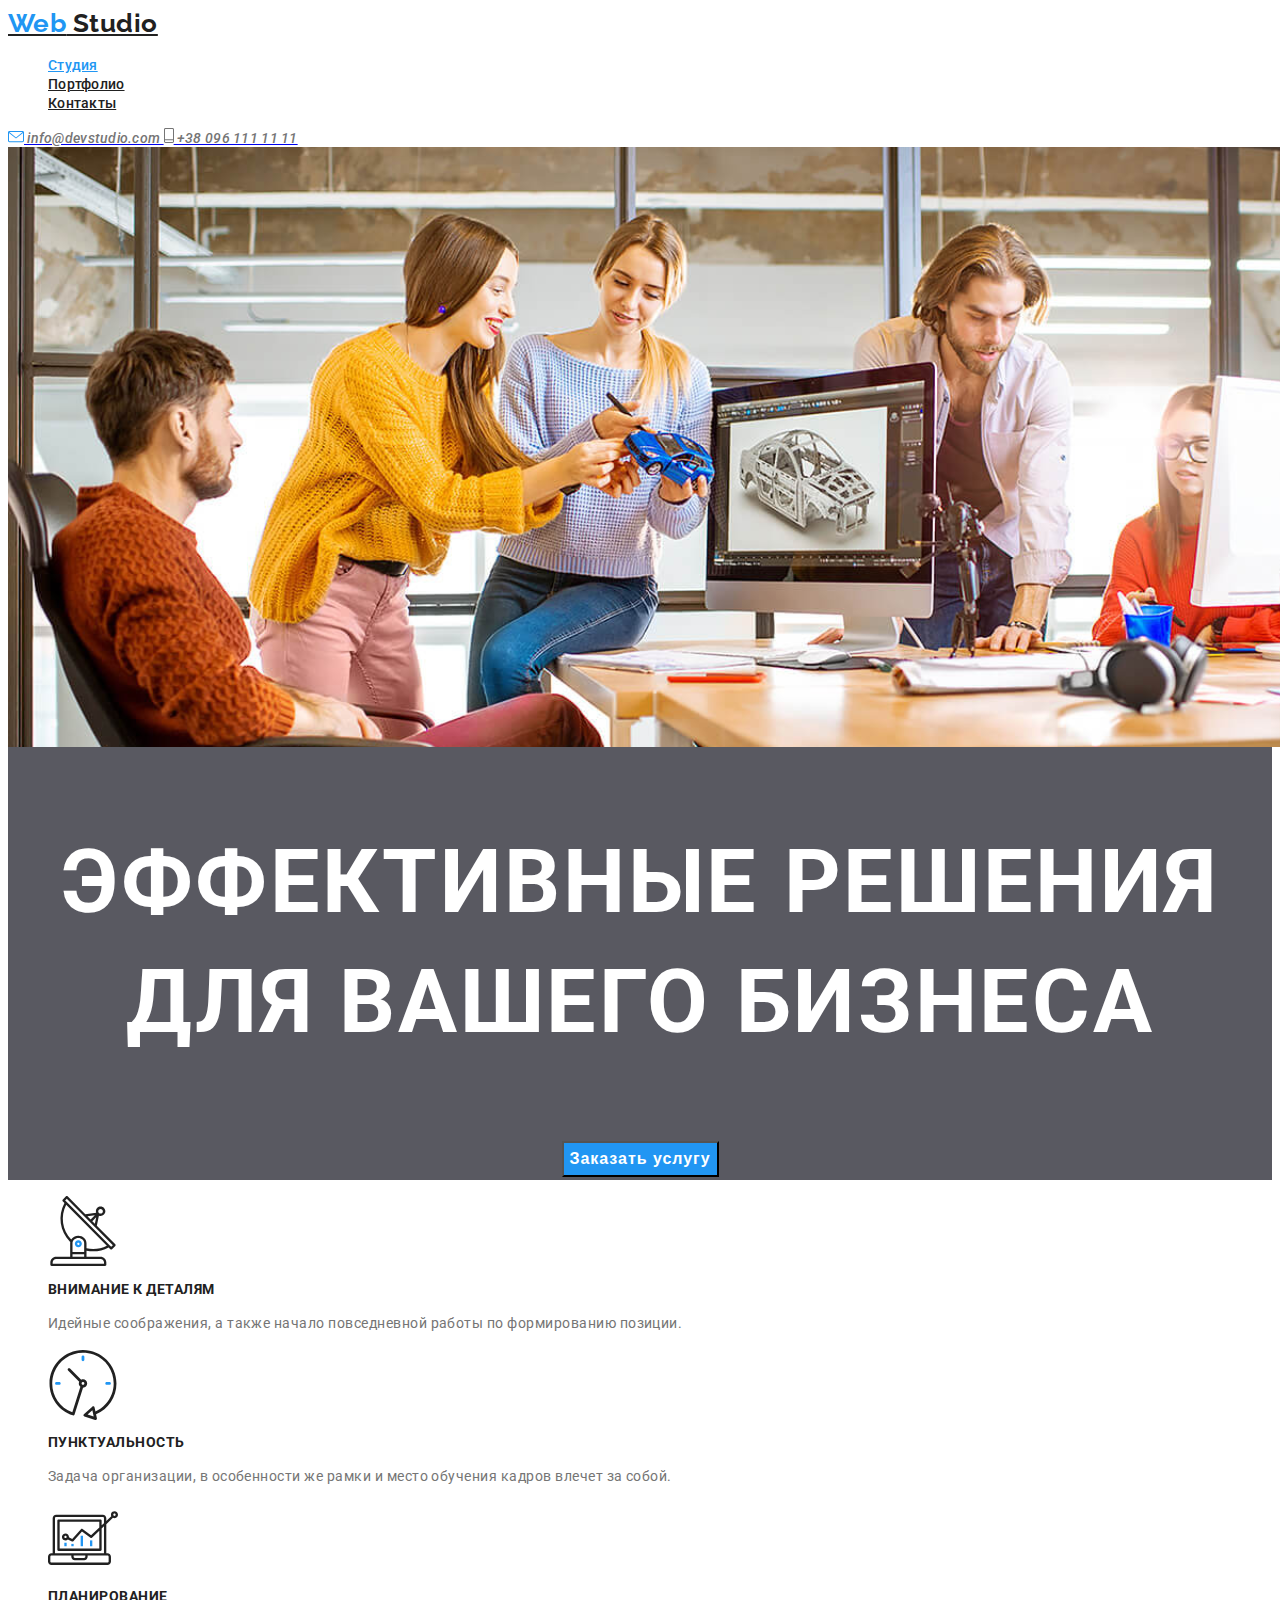
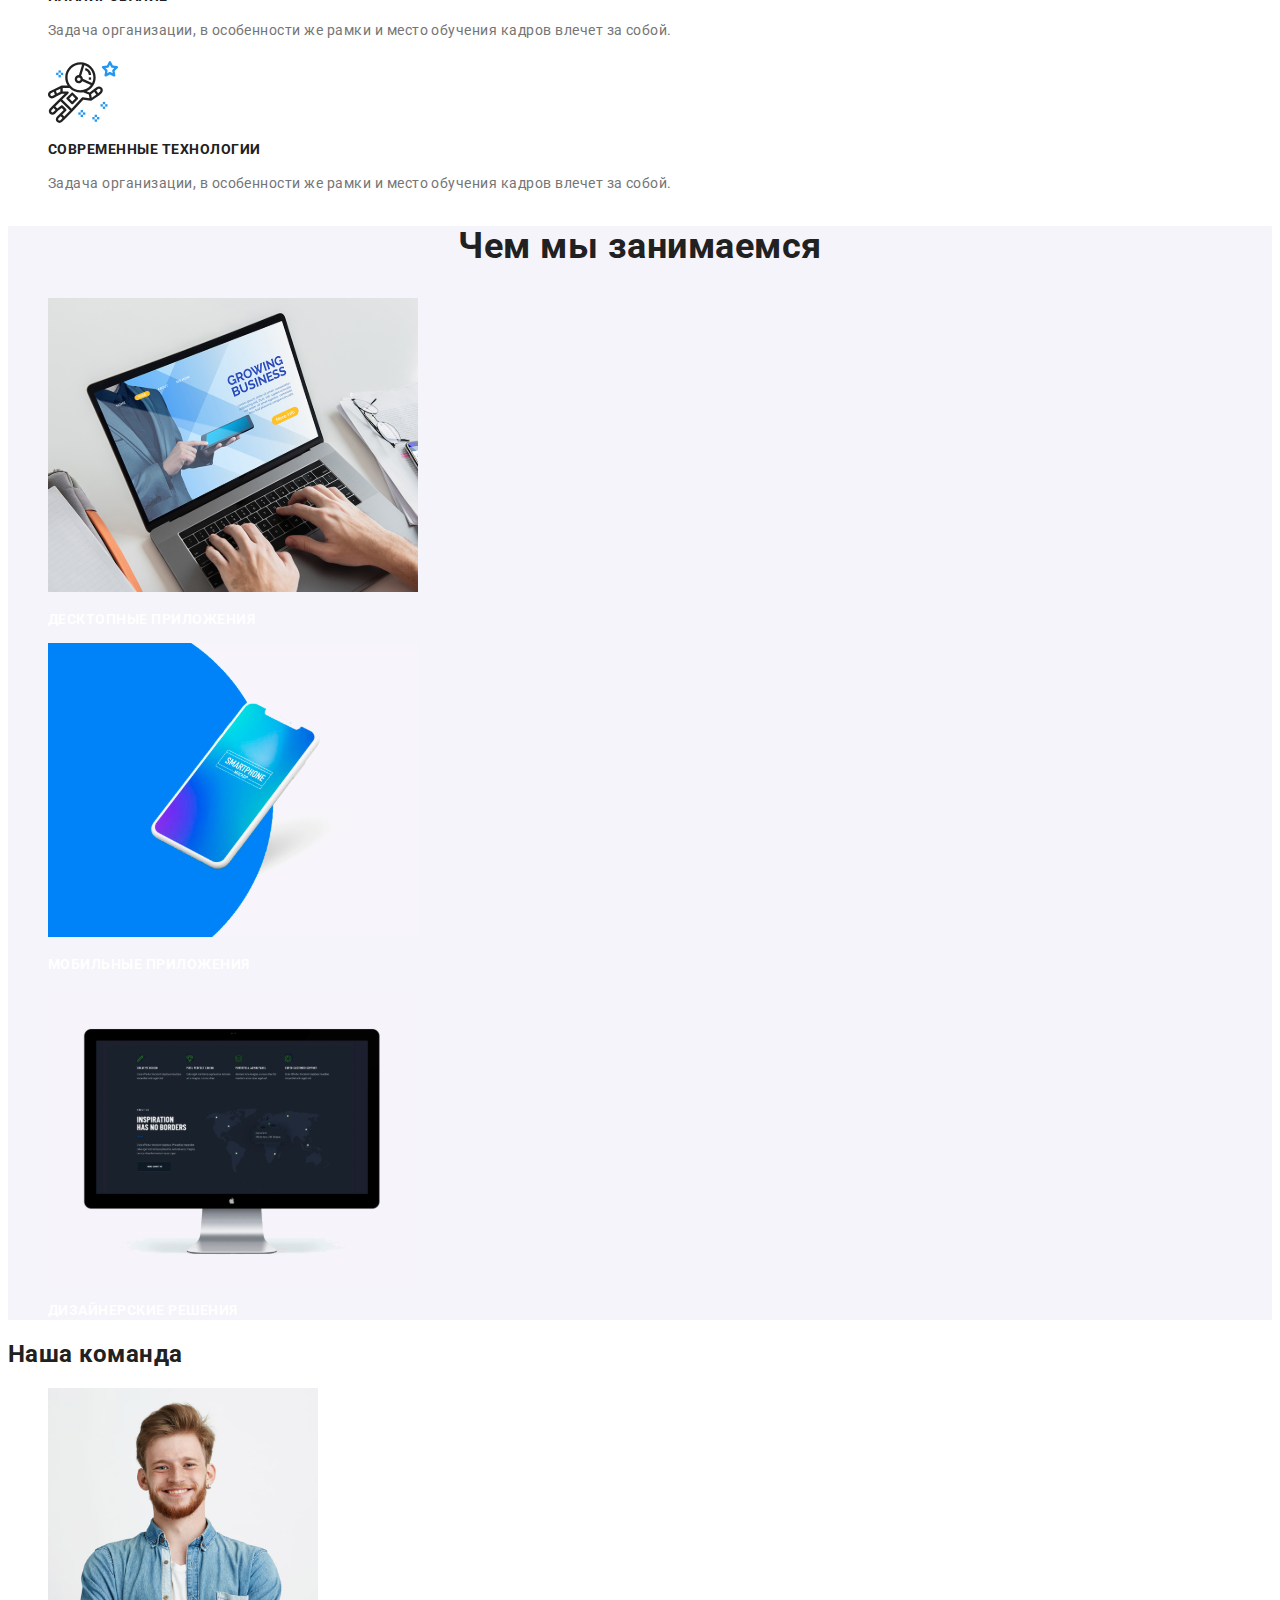
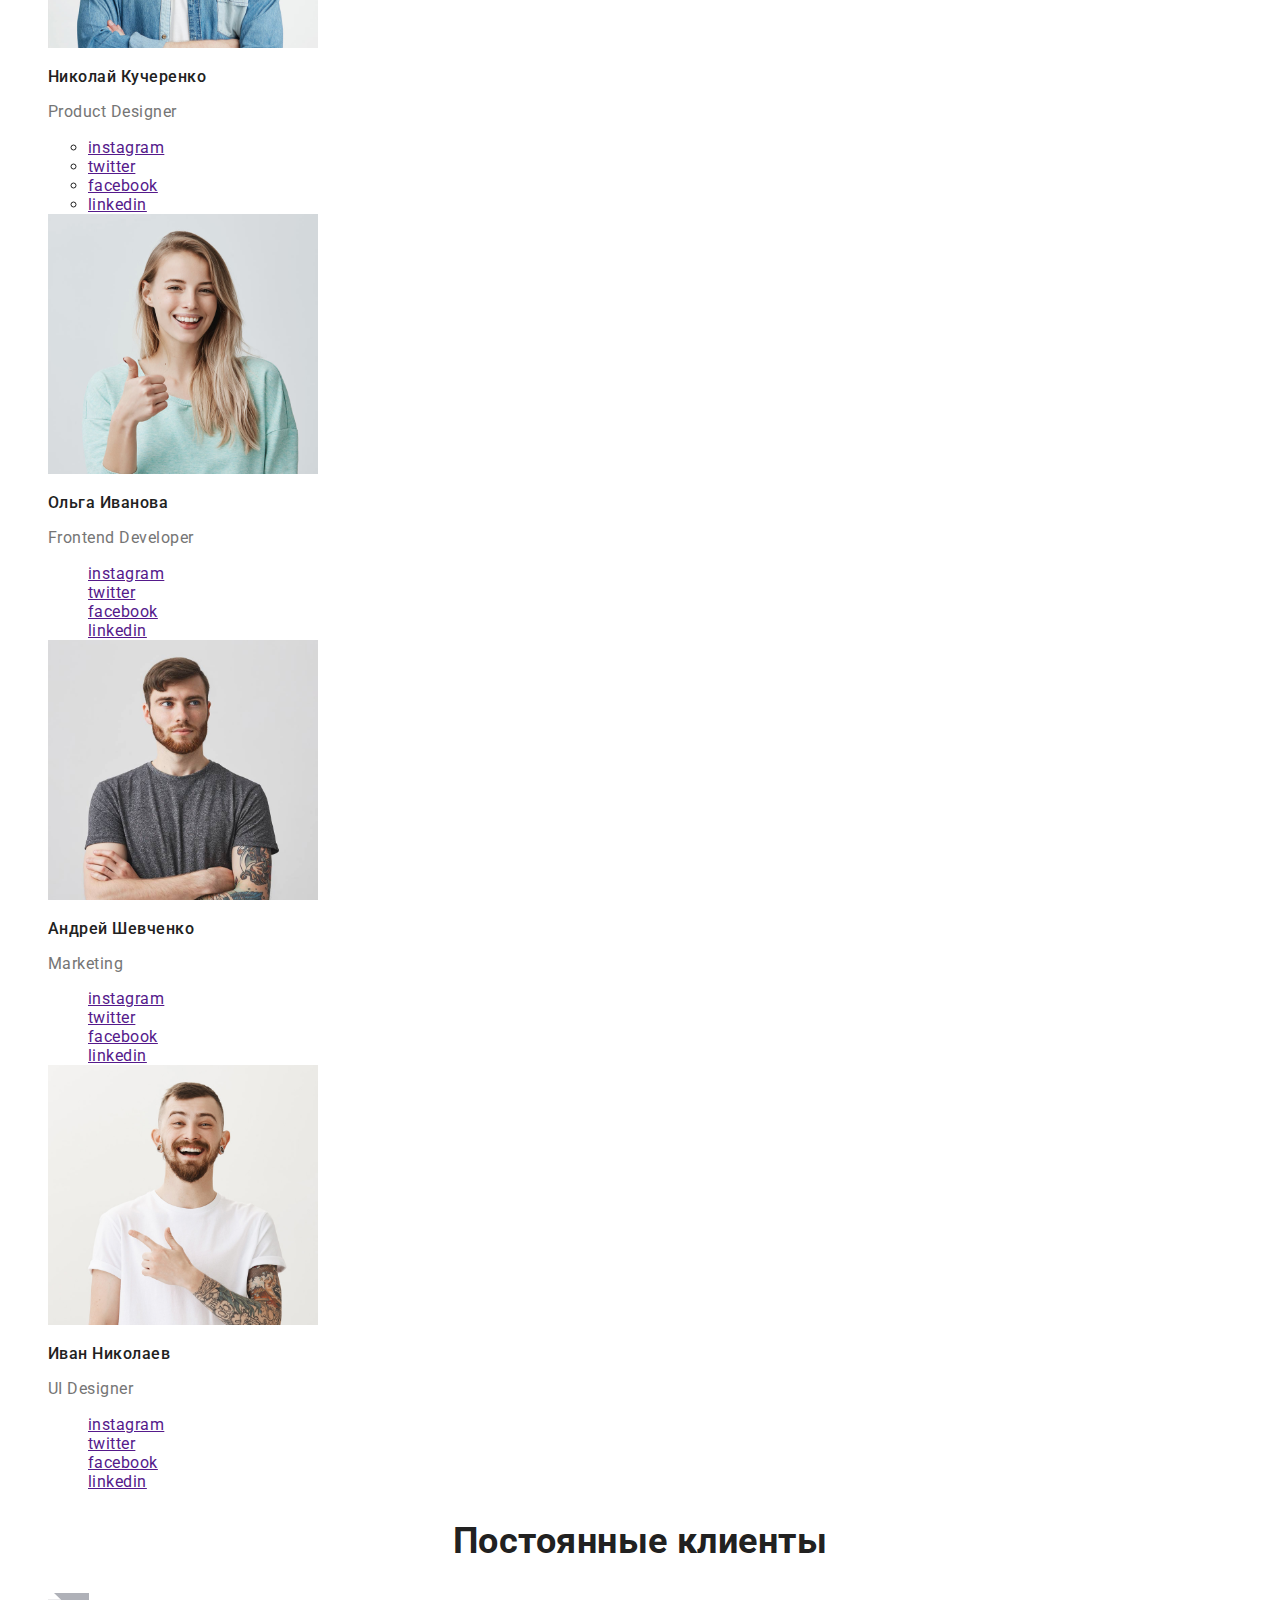
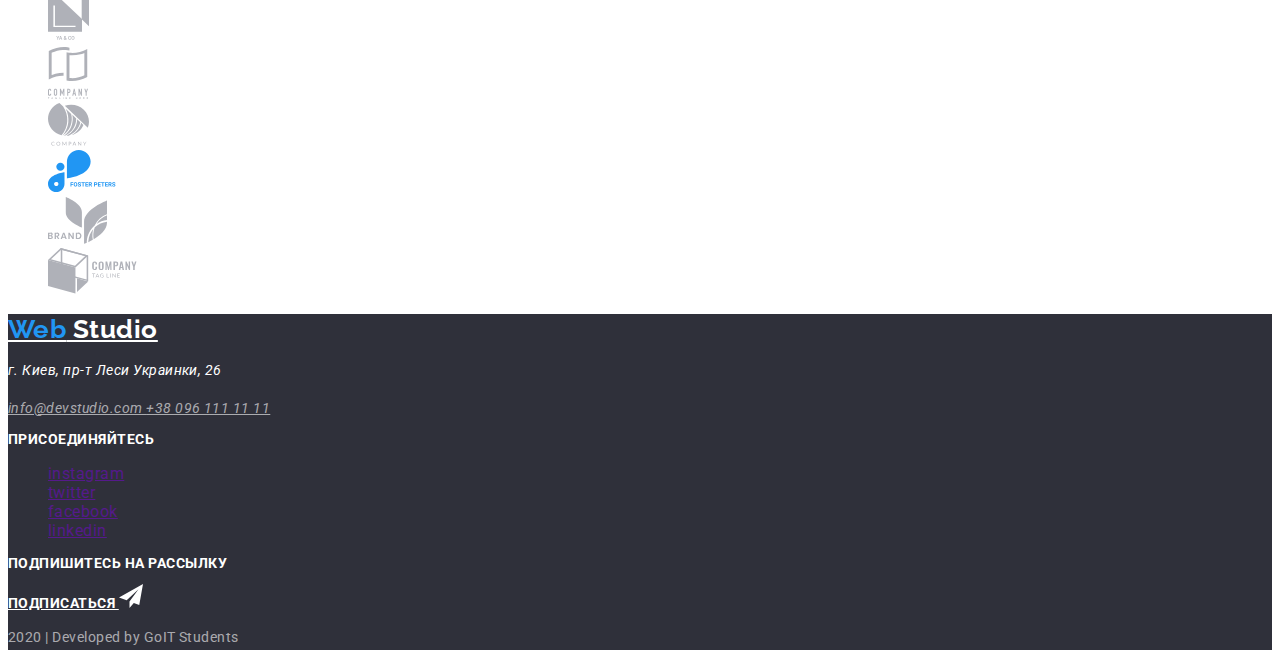
==== commit 6e0db6e7: "1" ====
--- a/index.html
+++ b/index.html
@@ -43,7 +43,7 @@
         <div class="banner">
           <img src="./img/banner/Headerimg.svg" alt="" />
           <h1>Эффективные решения для вашего бизнеса</h1>
-          <a href="" class="banner-link">Заказать услугу</a>
+        <button type="button" class="banner-button">Заказать услугу
         </div>
       </section>
       <!-- преимущества -->
--- a/css/style.css
+++ b/css/style.css
@@ -23,7 +23,9 @@
   list-style: none;
 }
 
-/* header шапка сайта */
+/* Web Studio */
+
+/* header шапка сайта (Web Studio and Portfolio) */
 
 .page-header {
   background: #ffffff;
@@ -98,8 +100,9 @@
   text-transform: uppercase;
 }
 
-.banner-link {
-  color: #ffffff;
+.banner-button {
+  color: #ffffff;
+  background: #2196f3;
   font-weight: bold;
   font-size: 16px;
   line-height: 1.87;
@@ -170,7 +173,7 @@
   text-align: center;
 }
 
-/* footer */
+/* footer (Web Studio and Portfolio) */
 
 .section-footer {
   background: #2f303a;
@@ -192,19 +195,33 @@
 
 .footer-mail-tel {
   color: rgba(255, 255, 255, 0.6);
+  font-size: 14px;
+  line-height: 1.71;
 }
 
 .footer-title {
   color: #ffffff;
-}
-
-/* portfolio */
+  font-family: Roboto;
+  font-weight: bold;
+  font-size: 14px;
+  line-height: 1.14;
+  text-transform: uppercase;
+}
+
+/* Portfolio */
+
+/* header шапка сайта (Web Studio and Portfolio) */
 
 /* фильтер кнопки*/
 
 .filter-button {
   color: #212121;
   background: #f5f4fa;
+  font-family: Roboto;
+  font-style: normal;
+  font-weight: 500;
+  font-size: 16px;
+  line-height: 1.62;
 }
 
 .filter-button:hover,
@@ -222,12 +239,24 @@
 
 .projects-title {
   color: #212121;
+  font-family: Roboto;
+  font-style: normal;
+  font-weight: bold;
+  font-size: 18px;
+  line-height: 2;
+  letter-spacing: 0.06em;
 }
 
 .projects-resource {
   color: #757575;
+  font-size: 16px;
+  line-height: 1.87;
 }
 
 .projects-text {
   color: #ffffff;
-}
+  font-size: 18px;
+  line-height: 1.55;
+}
+
+/* footer (Web Studio and Portfolio) */
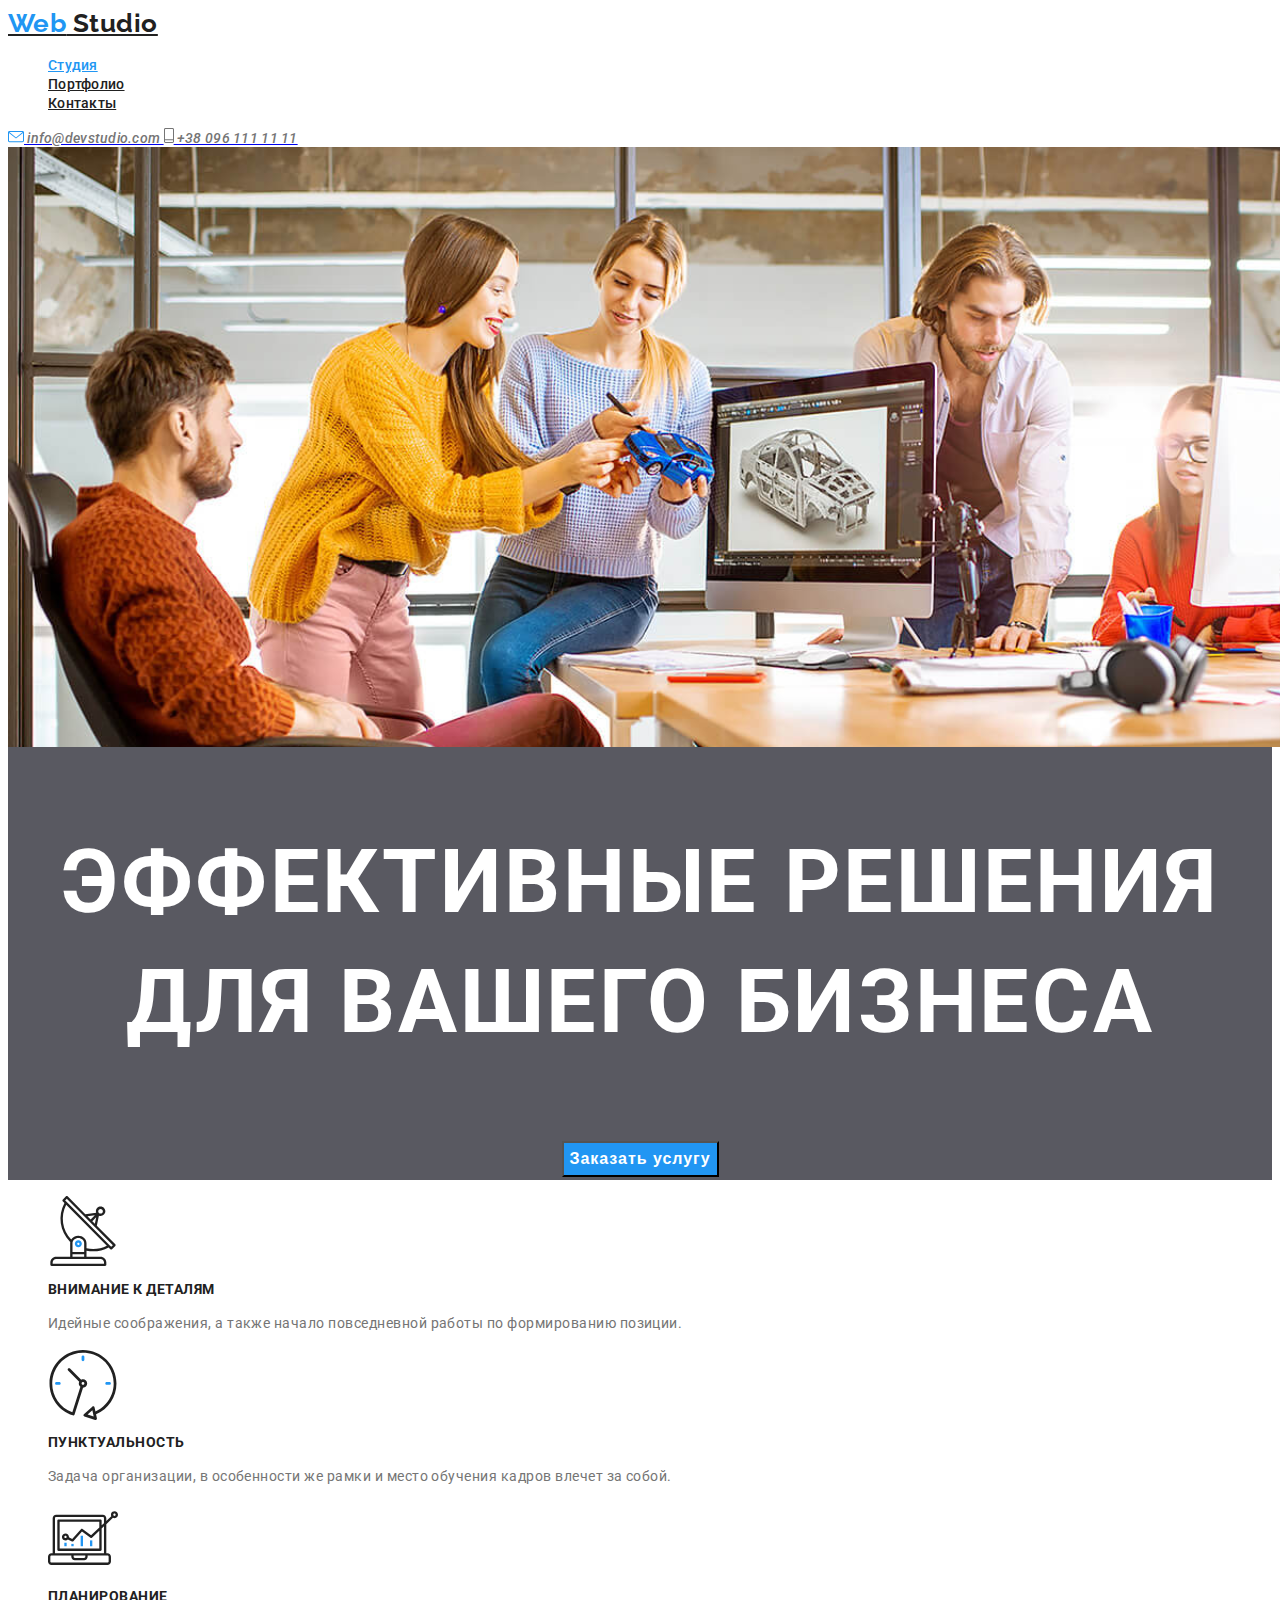
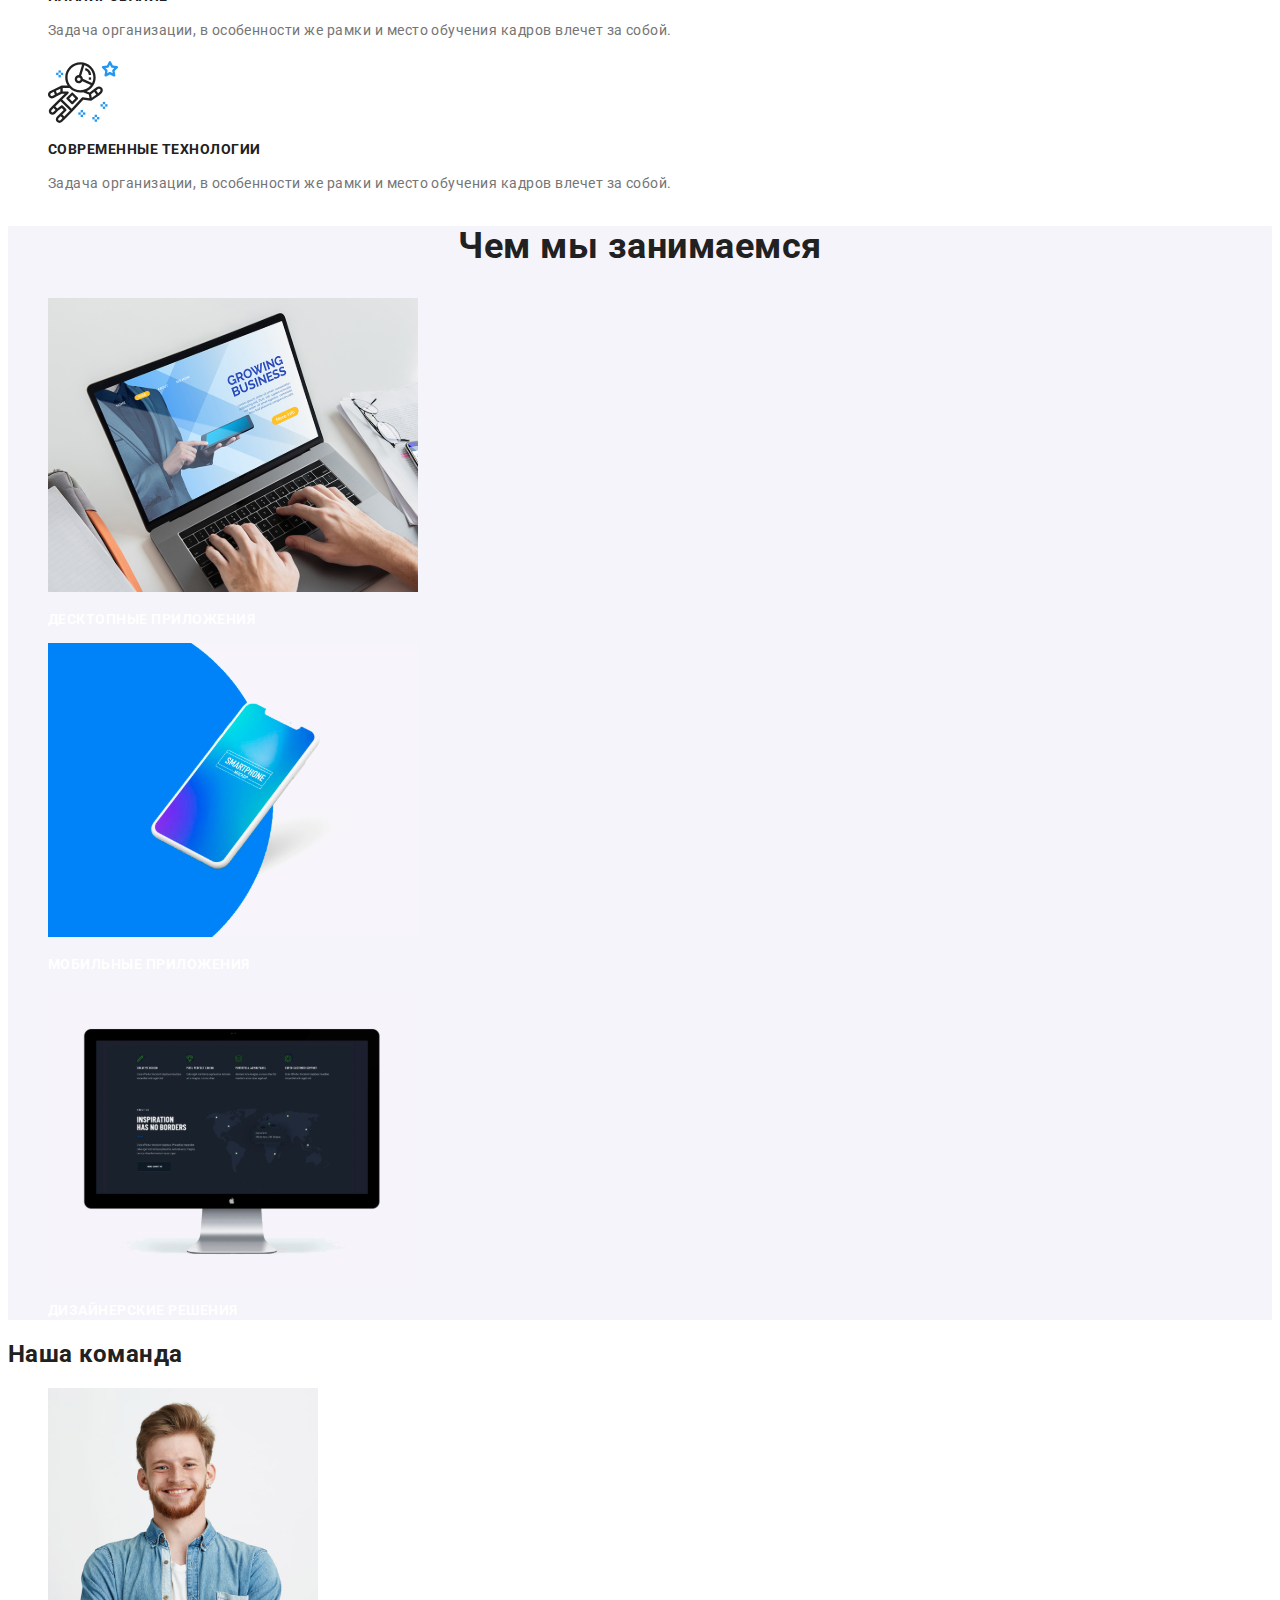
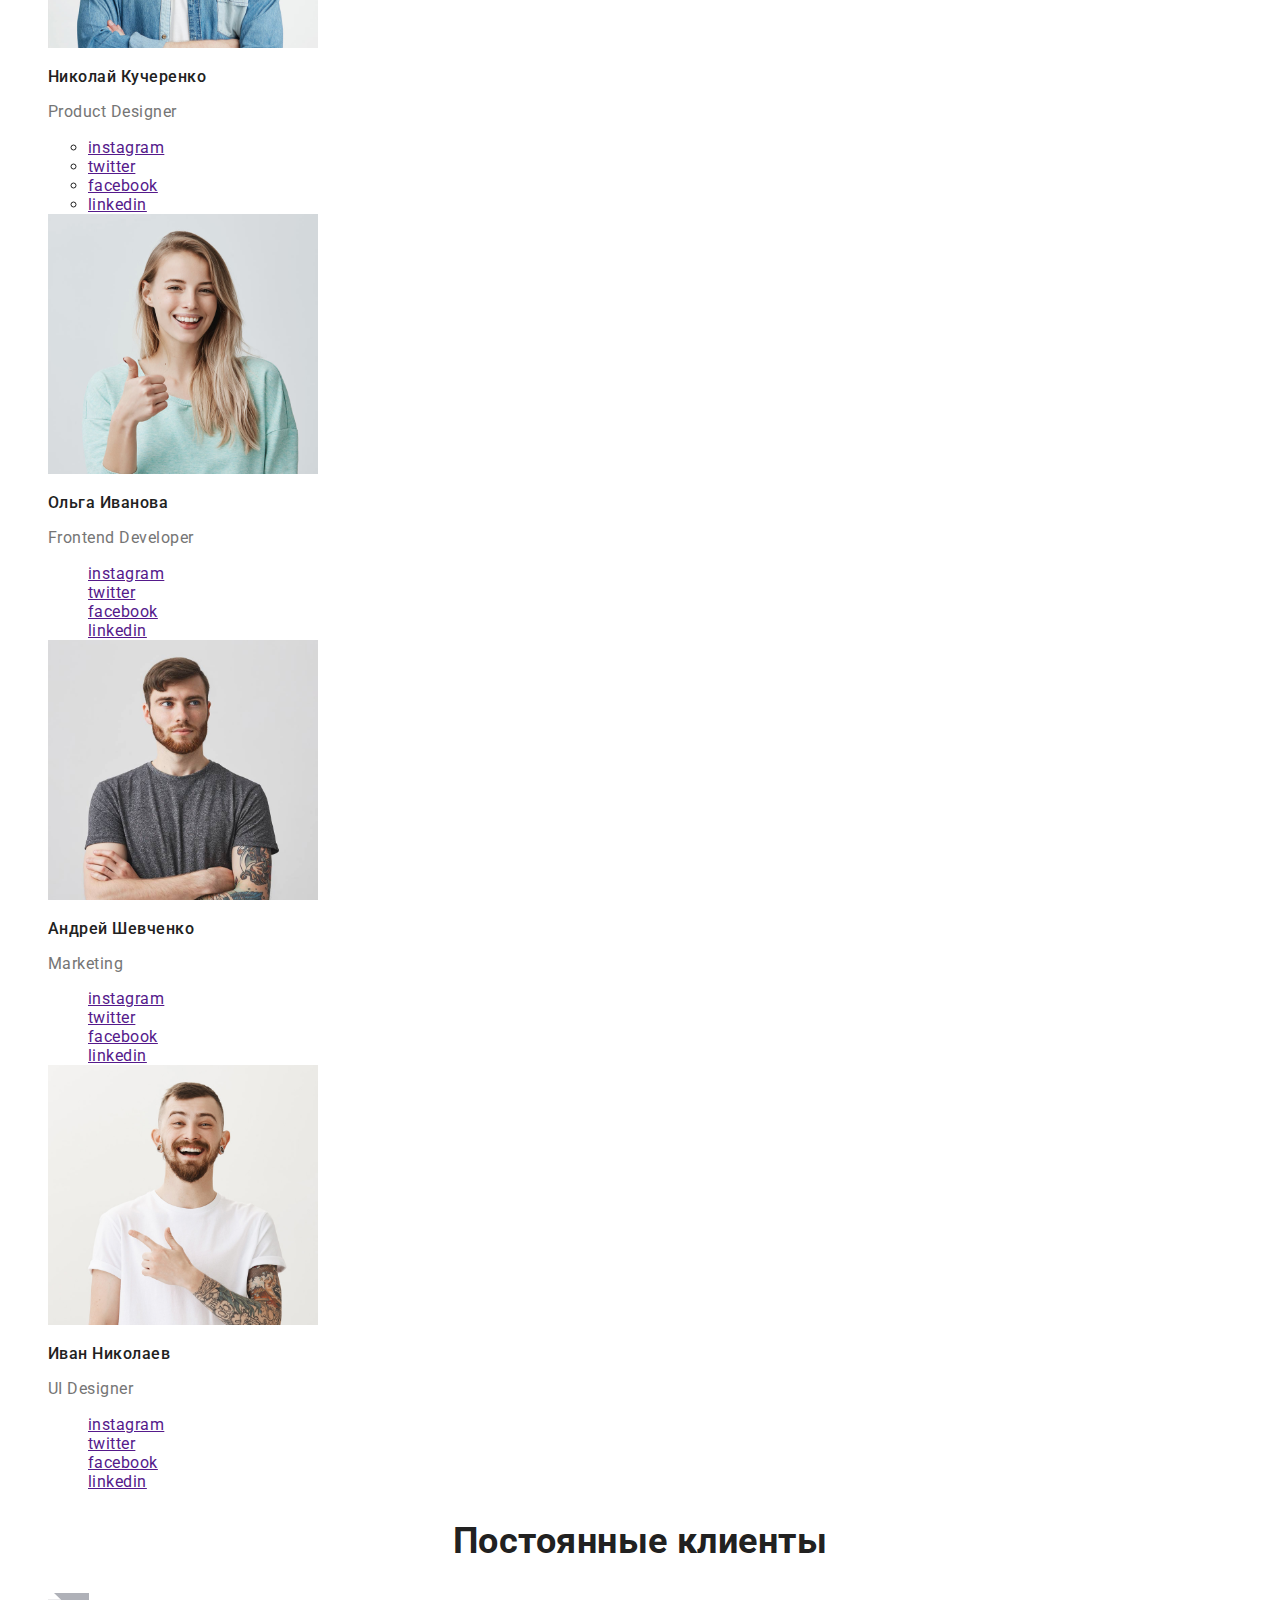
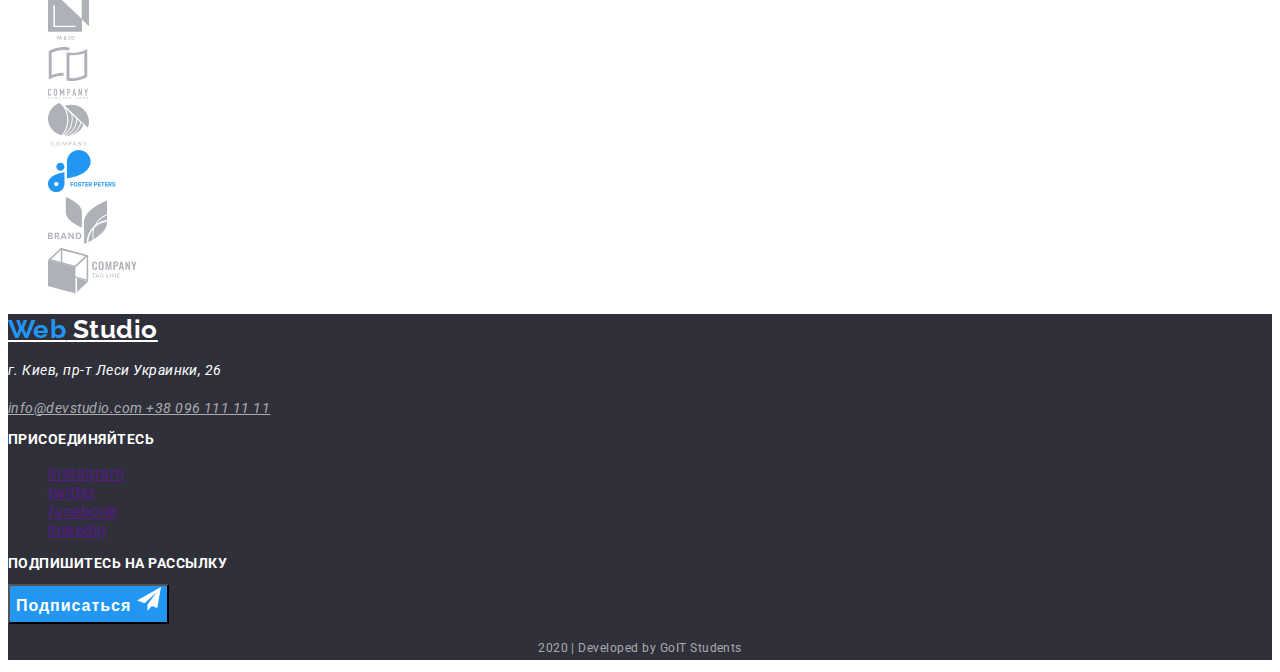
==== commit 8544fca0: "1" ====
--- a/index.html
+++ b/index.html
@@ -43,7 +43,7 @@
         <div class="banner">
           <img src="./img/banner/Headerimg.svg" alt="" />
           <h1>Эффективные решения для вашего бизнеса</h1>
-        <button type="button" class="banner-button">Заказать услугу
+          <button type="button" class="banner-button">Заказать услугу</button>
         </div>
       </section>
       <!-- преимущества -->
@@ -204,10 +204,12 @@
         <li><a href="">linkedin</a></li>
       </ul>
       <h2 class="footer-title">Подпишитесь на рассылку</h2>
-      <a href="" class="footer-title"
-        >Подписаться <img src="./img/Footer/iconsend.svg" alt=""
-      /></a>
-      <p class="footer-mail-tel">2020 | Developed by GoIT Students</p>
+      <div>
+        <button type="button" class="banner-button">
+          Подписаться <img src="./img/Footer/iconsend.svg" alt="" />
+        </button>
+      </div>
+      <p class="footer-basement">2020 | Developed by GoIT Students</p>
     </footer>
   </body>
 </html>
--- a/css/style.css
+++ b/css/style.css
@@ -208,6 +208,13 @@
   text-transform: uppercase;
 }
 
+.footer-basement {
+  color: rgba(255, 255, 255, 0.6);
+  font-size: 12px;
+  line-height: 2;
+  text-align: center;
+}
+
 /* Portfolio */
 
 /* header шапка сайта (Web Studio and Portfolio) */
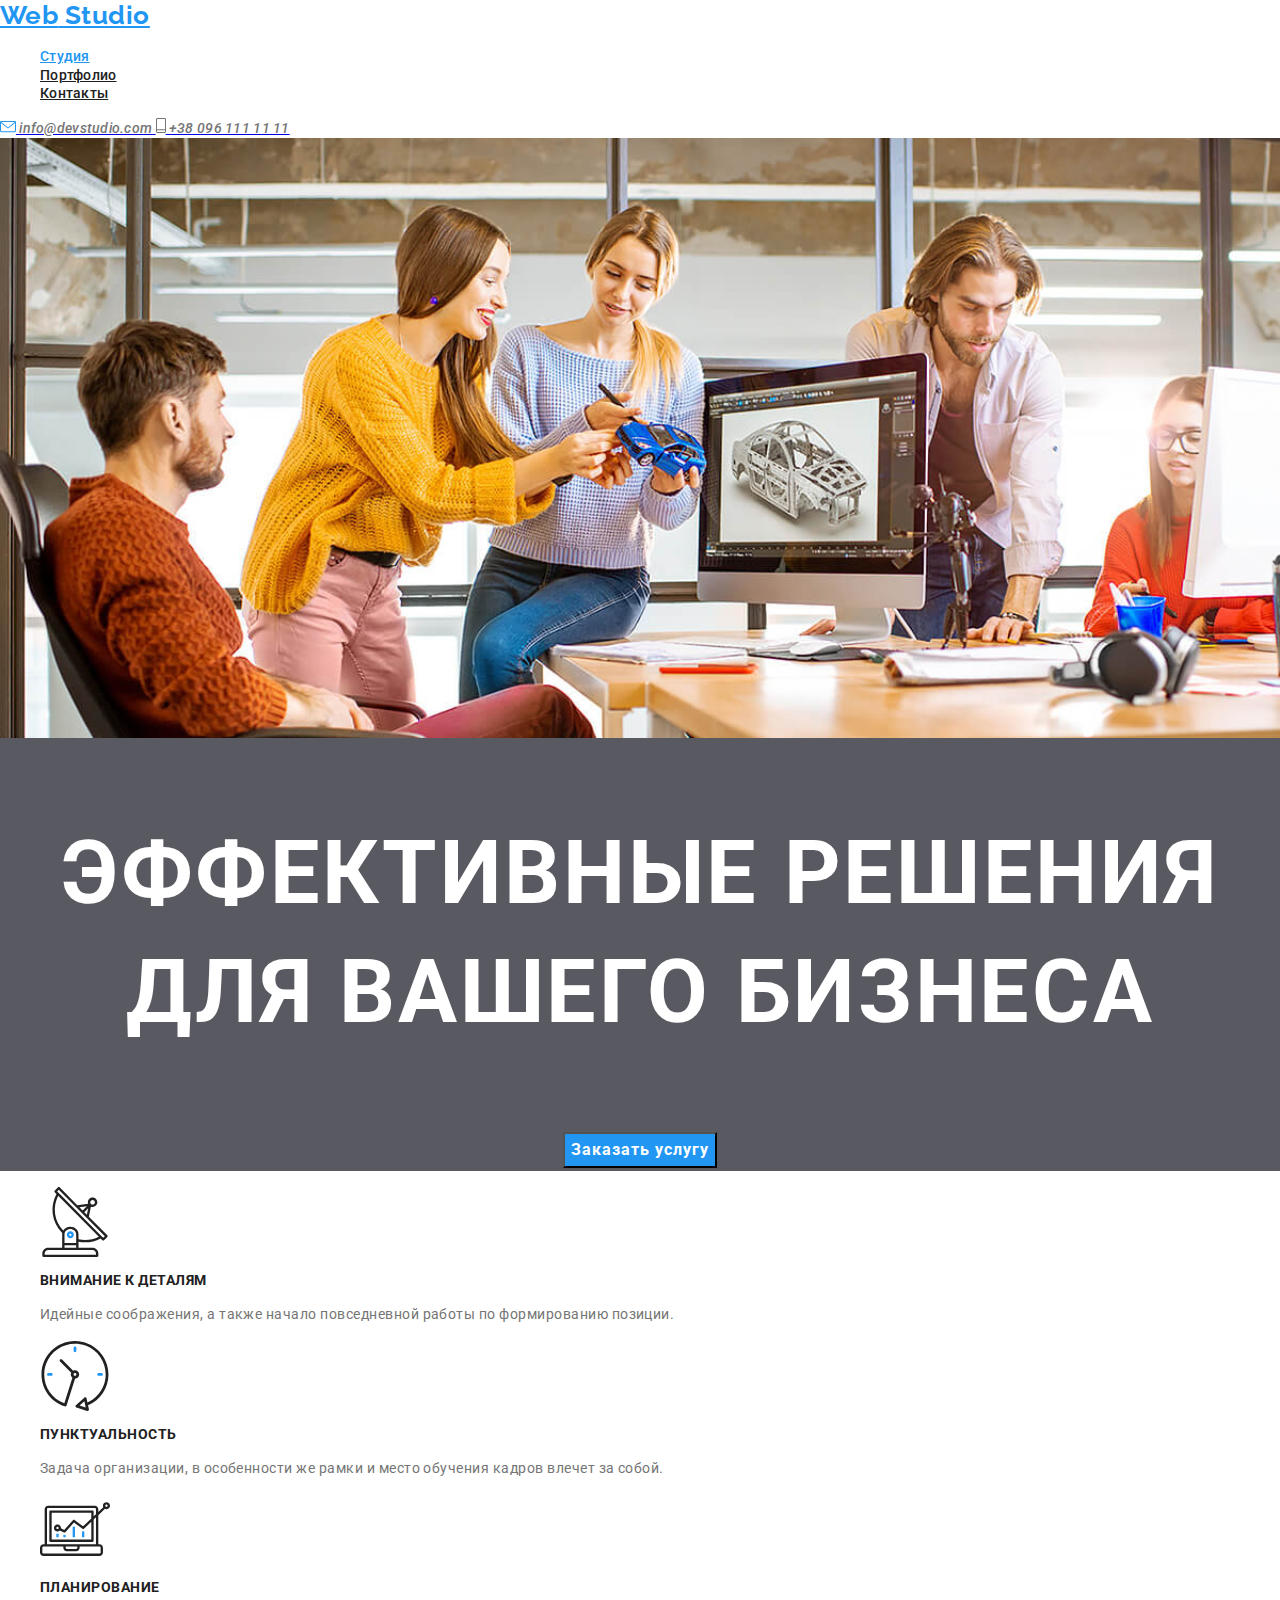
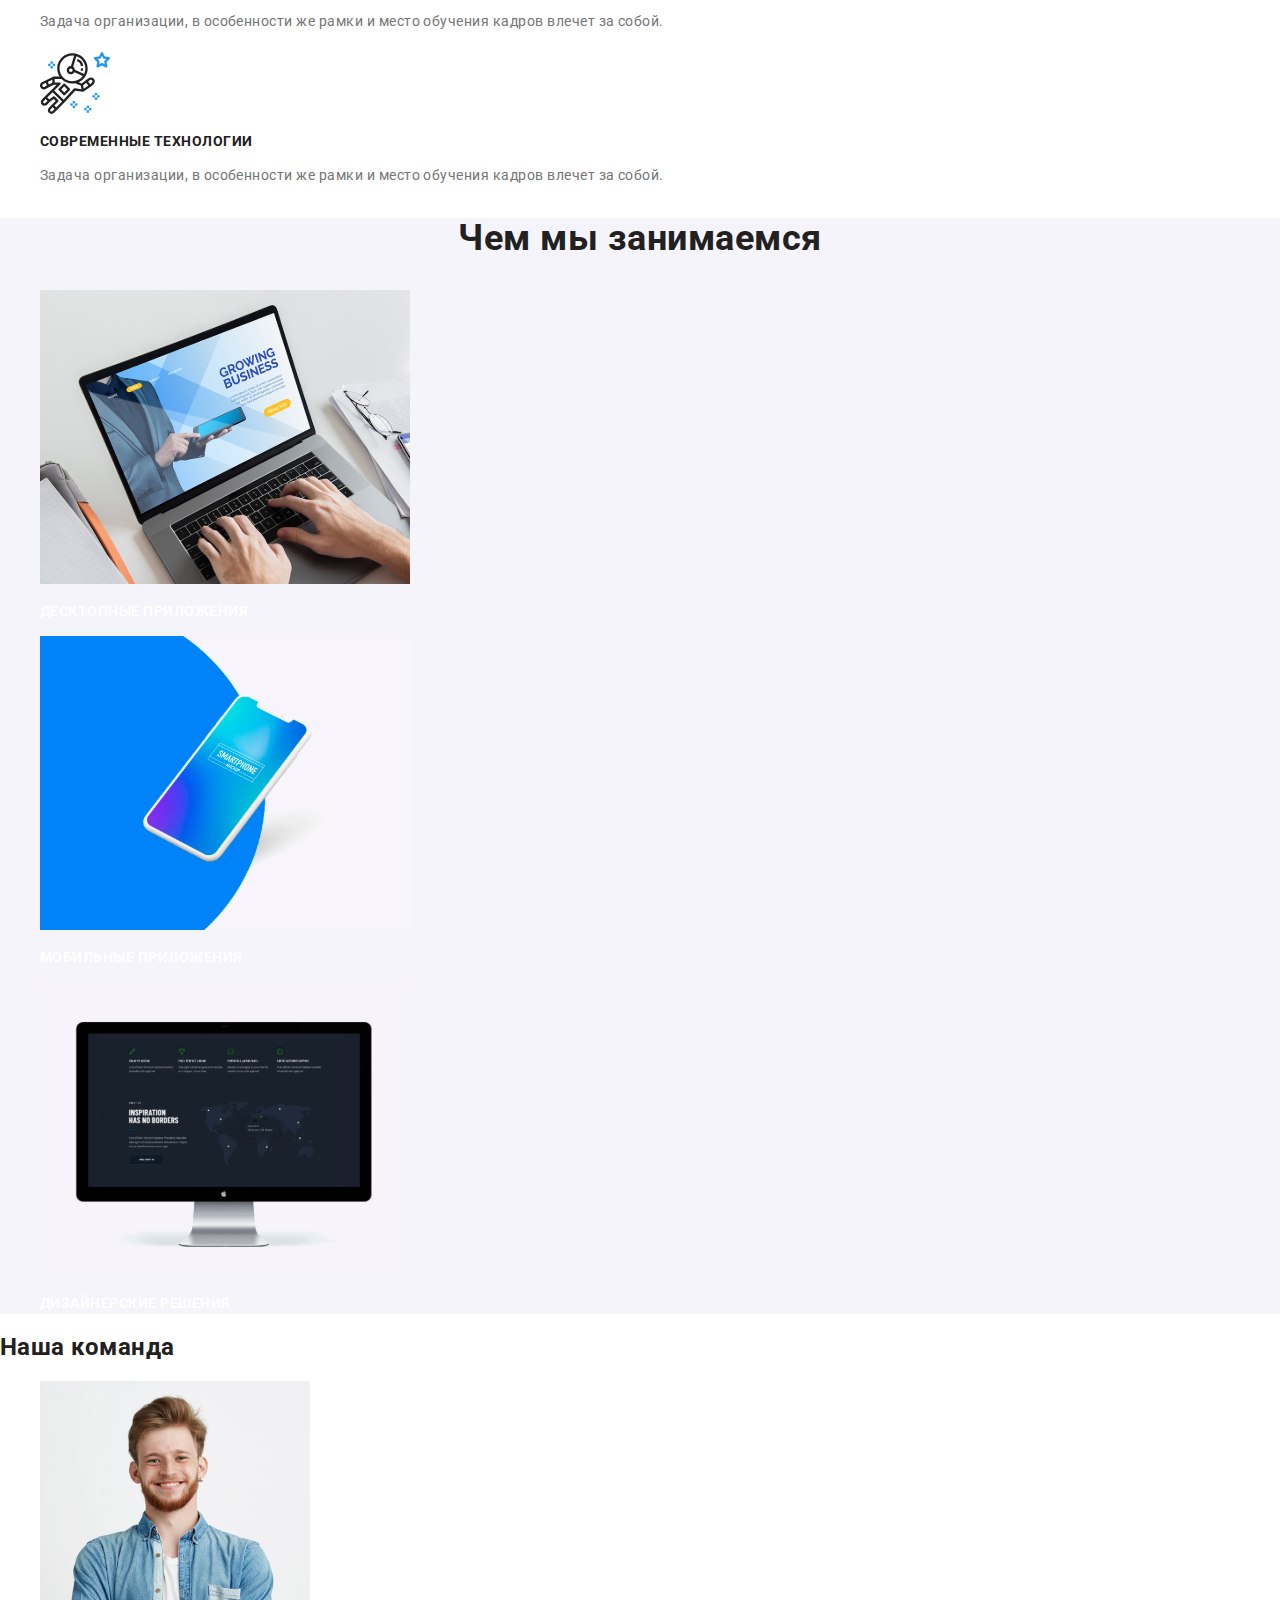
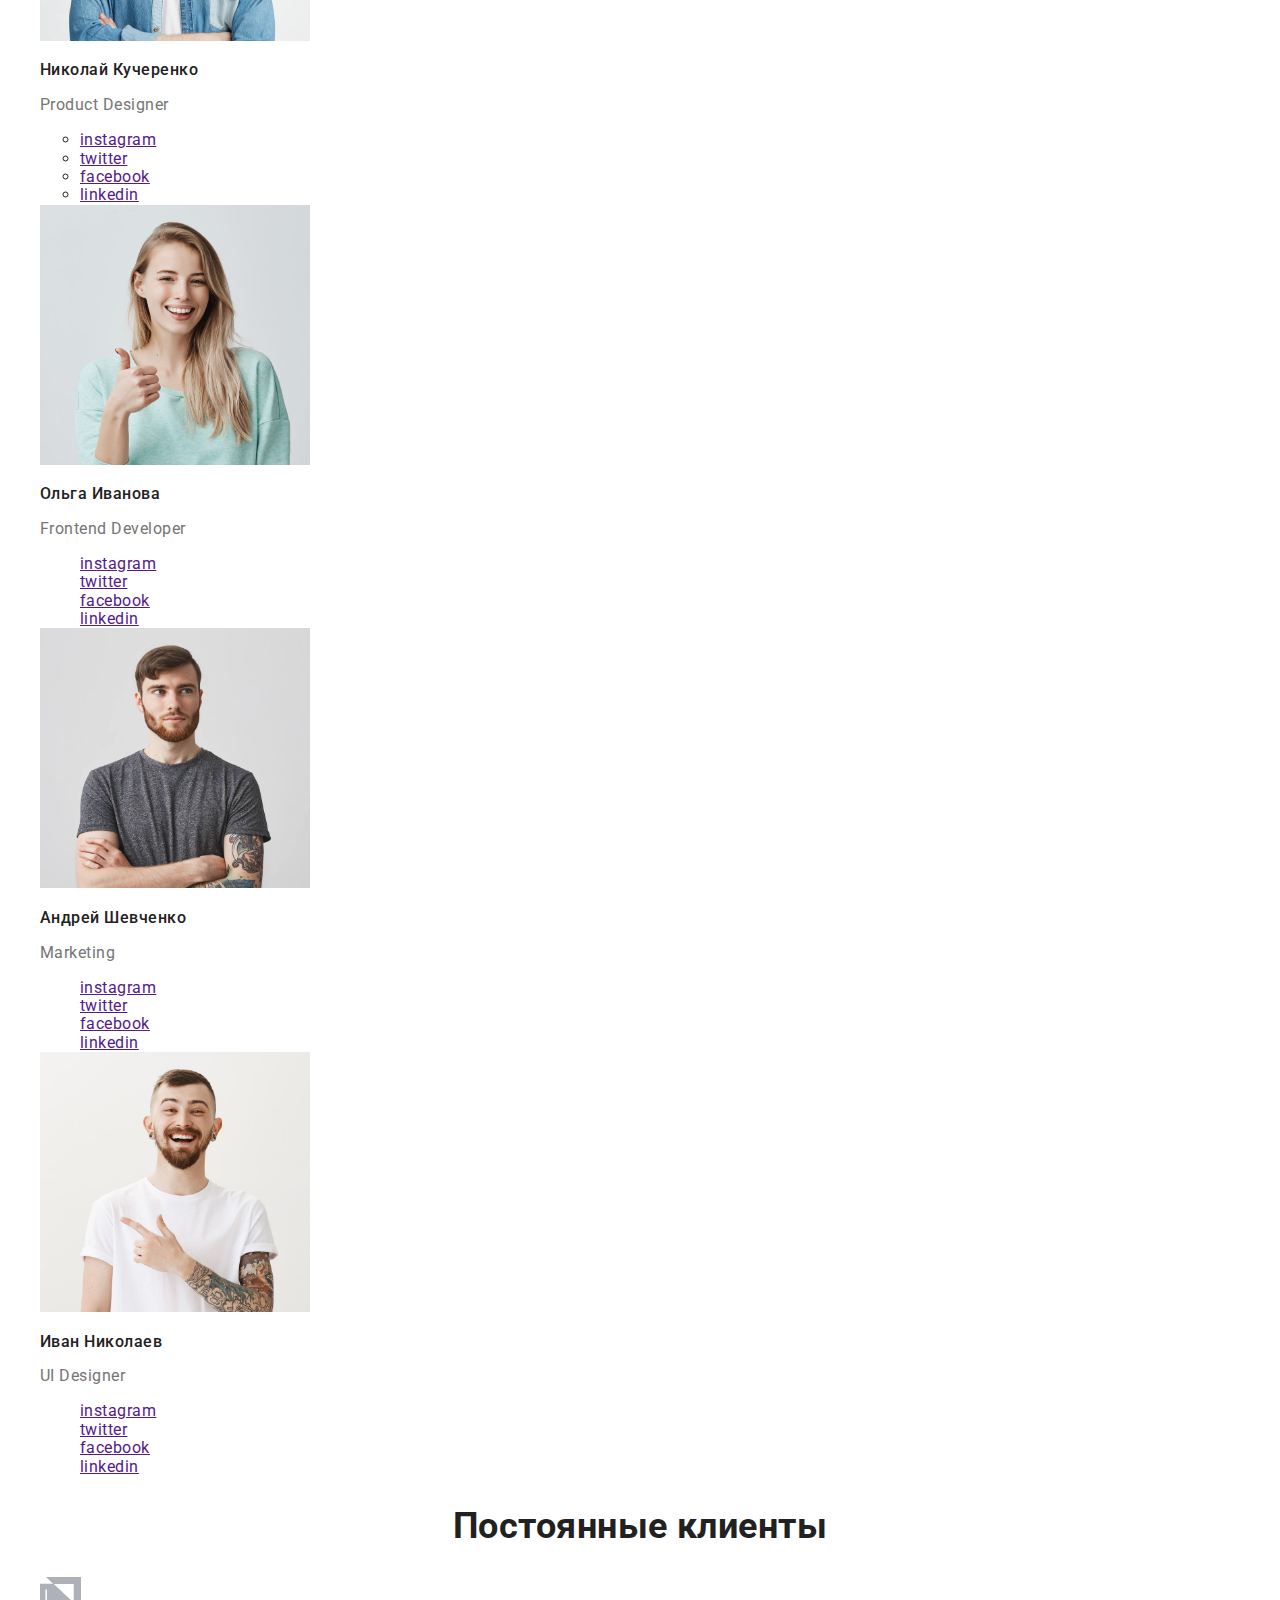
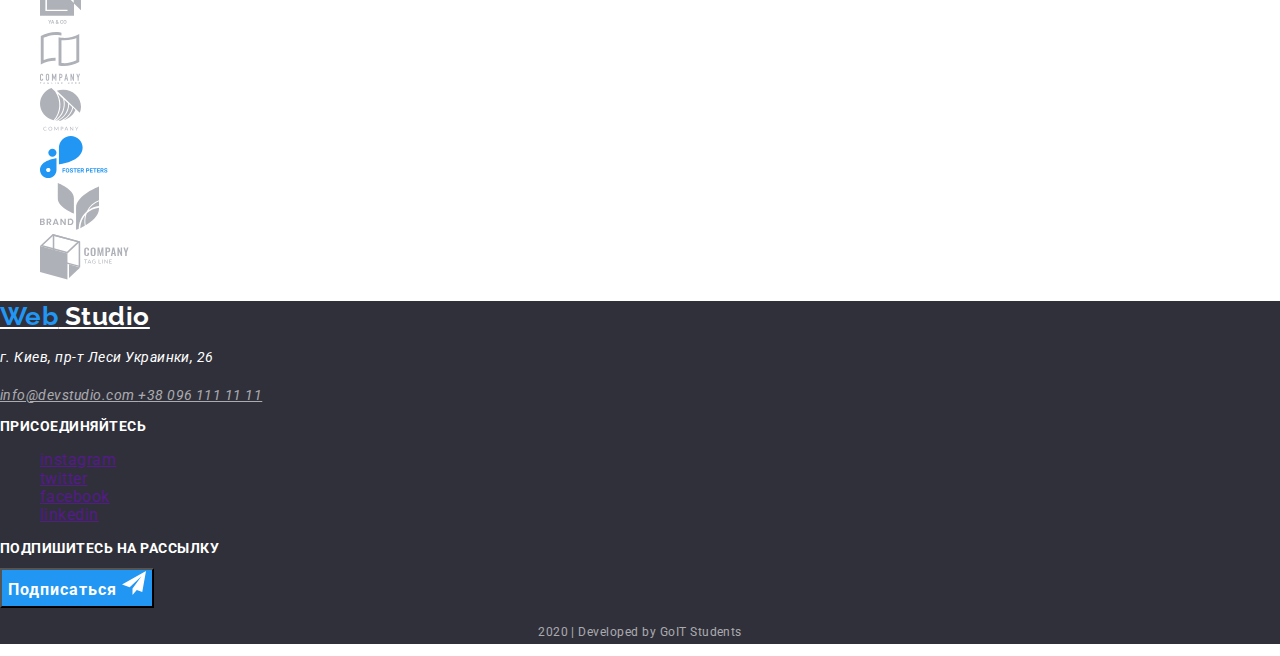
==== commit 1d7724ca: "1" ====
--- a/index.html
+++ b/index.html
@@ -7,6 +7,10 @@
     <link
       href="https://fonts.googleapis.com/css2?family=Raleway:wght@700&family=Roboto:wght@400;500;700;900&display=swap"
       rel="stylesheet"
+    />
+    <link
+      rel="stylesheet"
+      href="https://cdnjs.cloudflare.com/ajax/libs/modern-normalize/0.6.0/modern-normalize.min.css"
     />
     <link rel="stylesheet" href="./css/style.css" />
   </head>
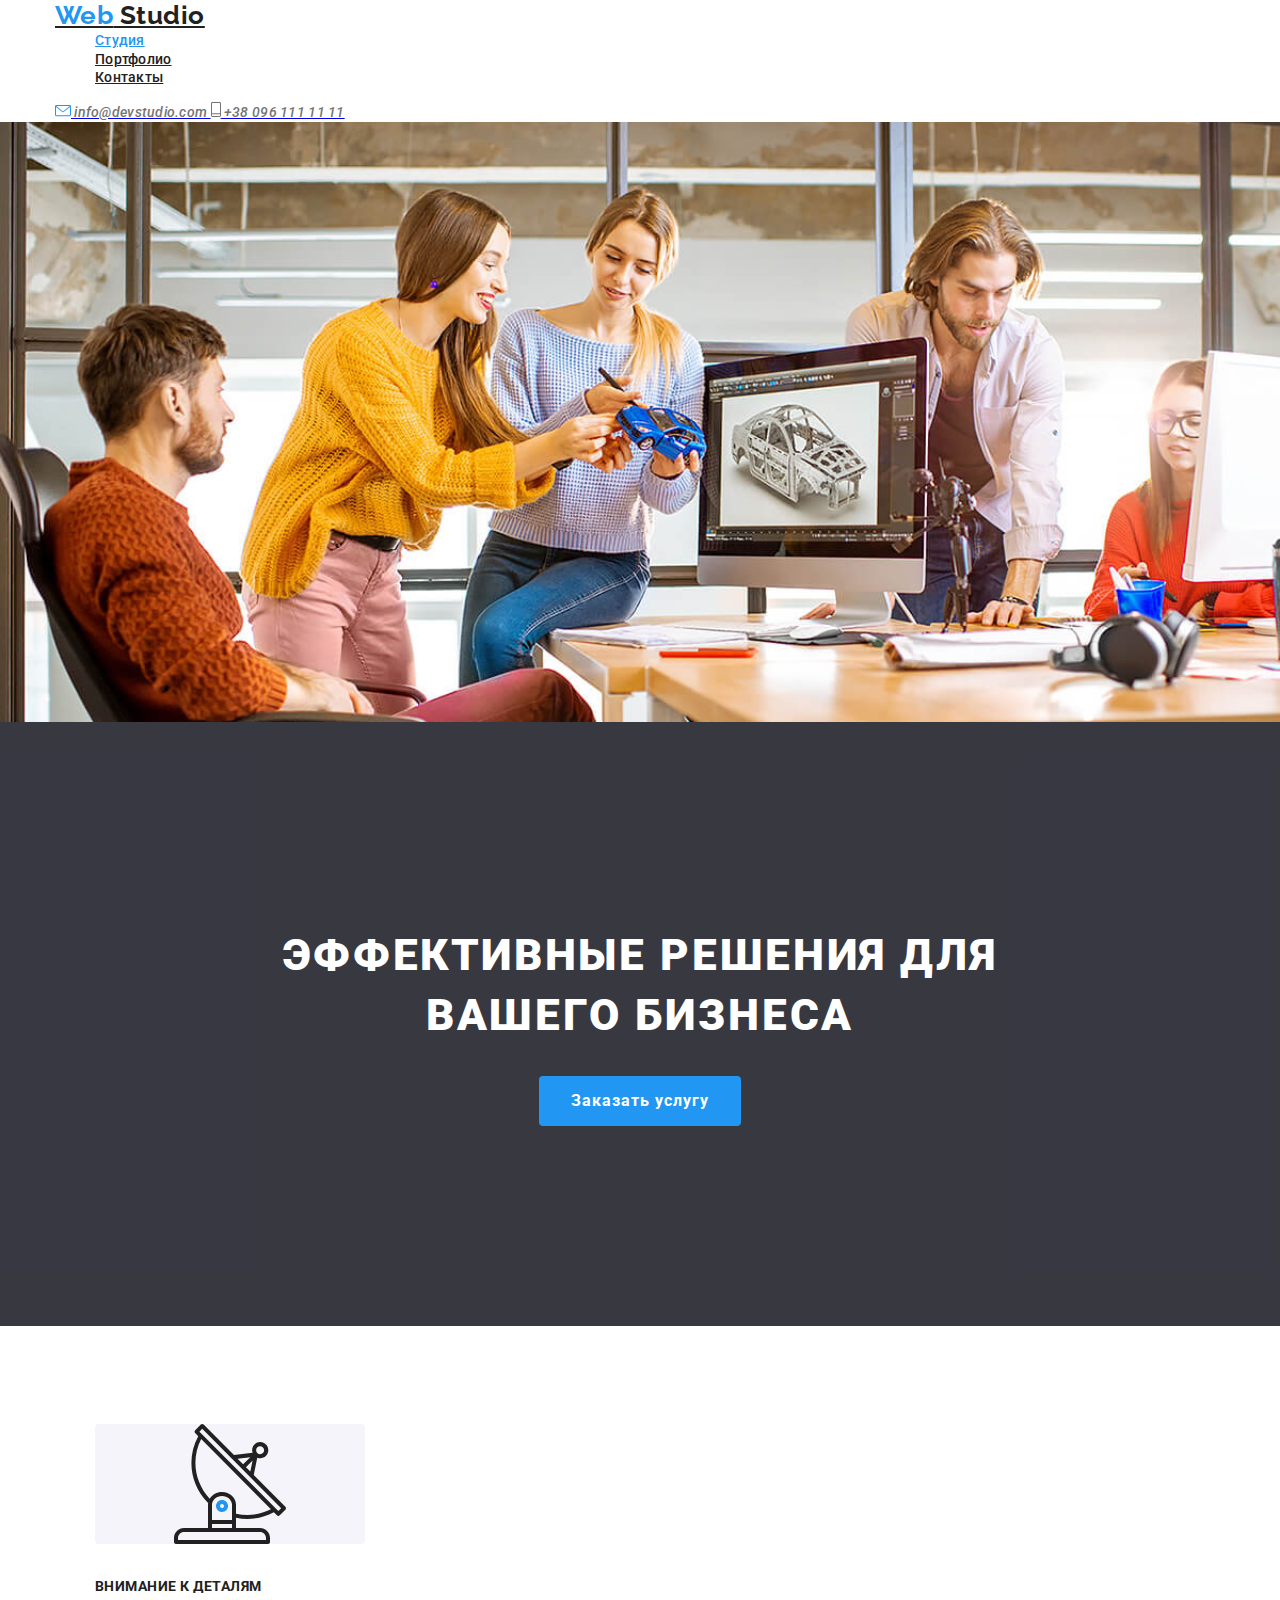
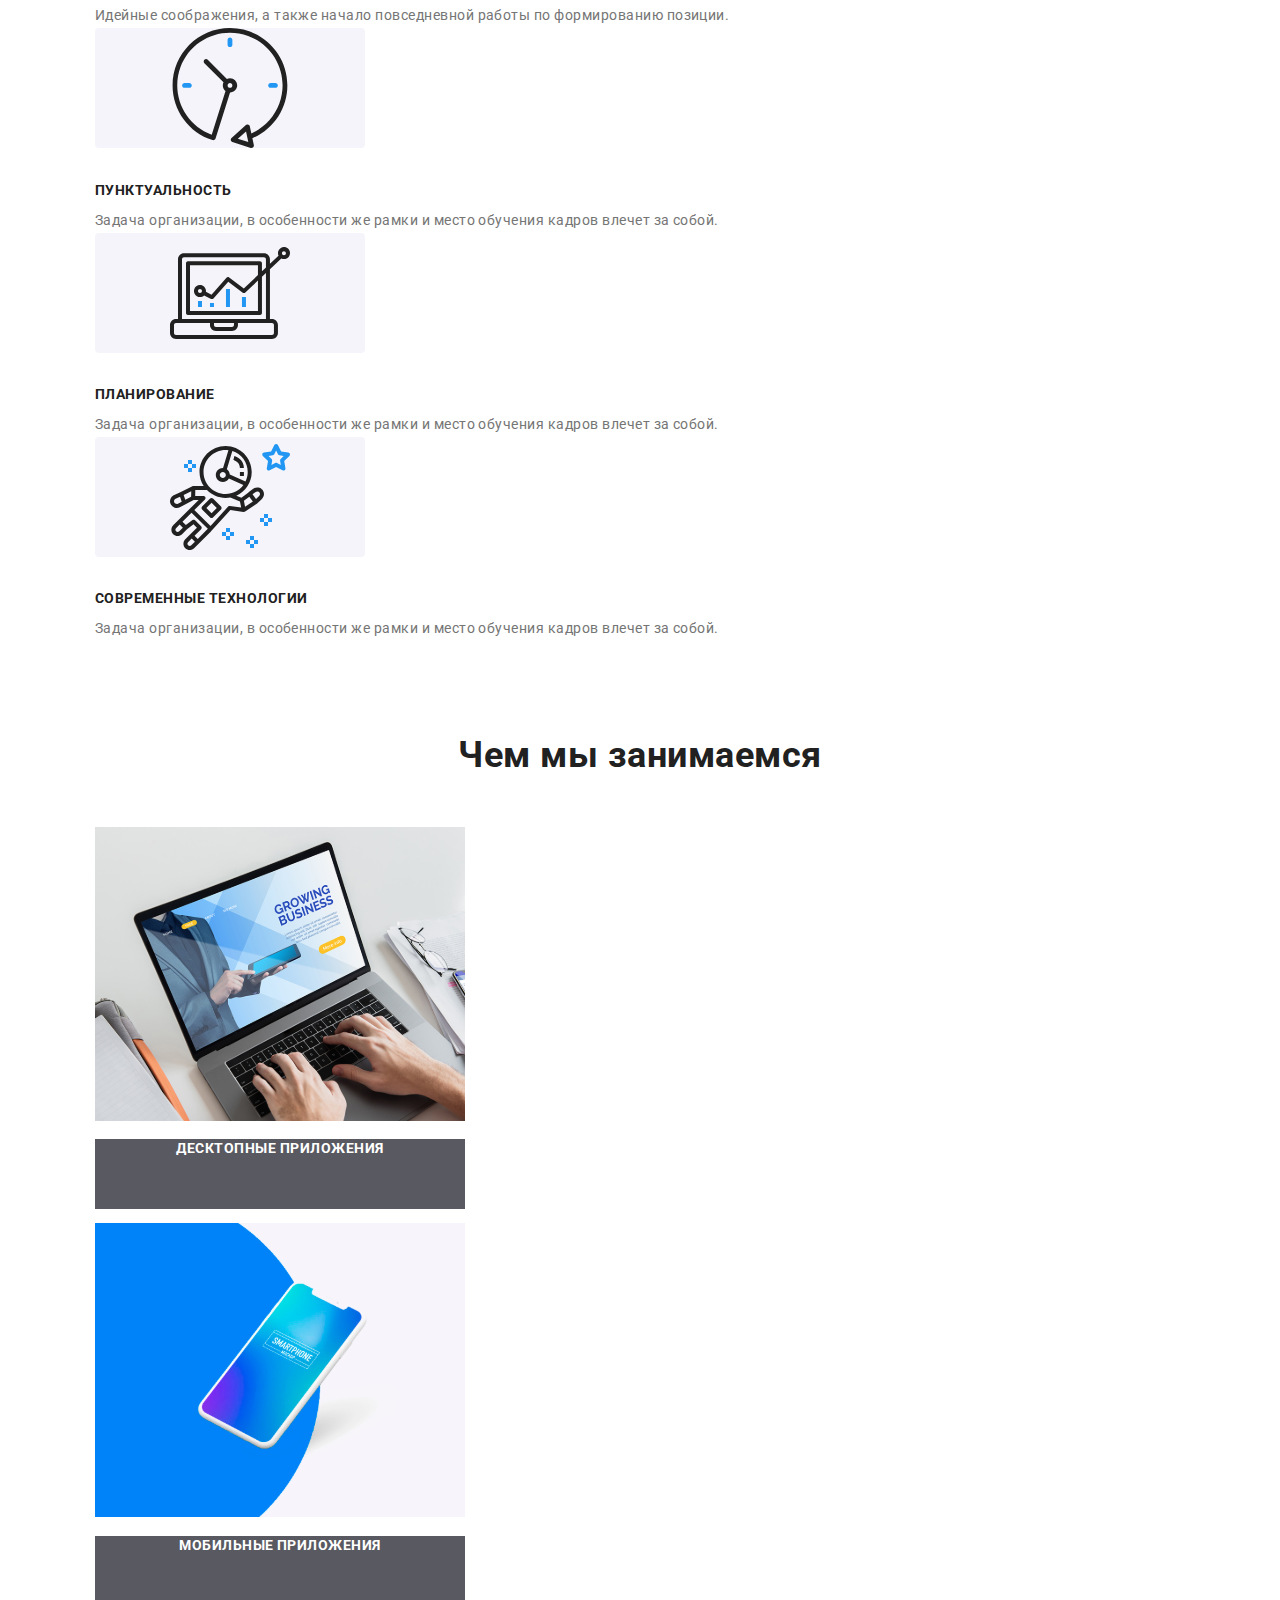
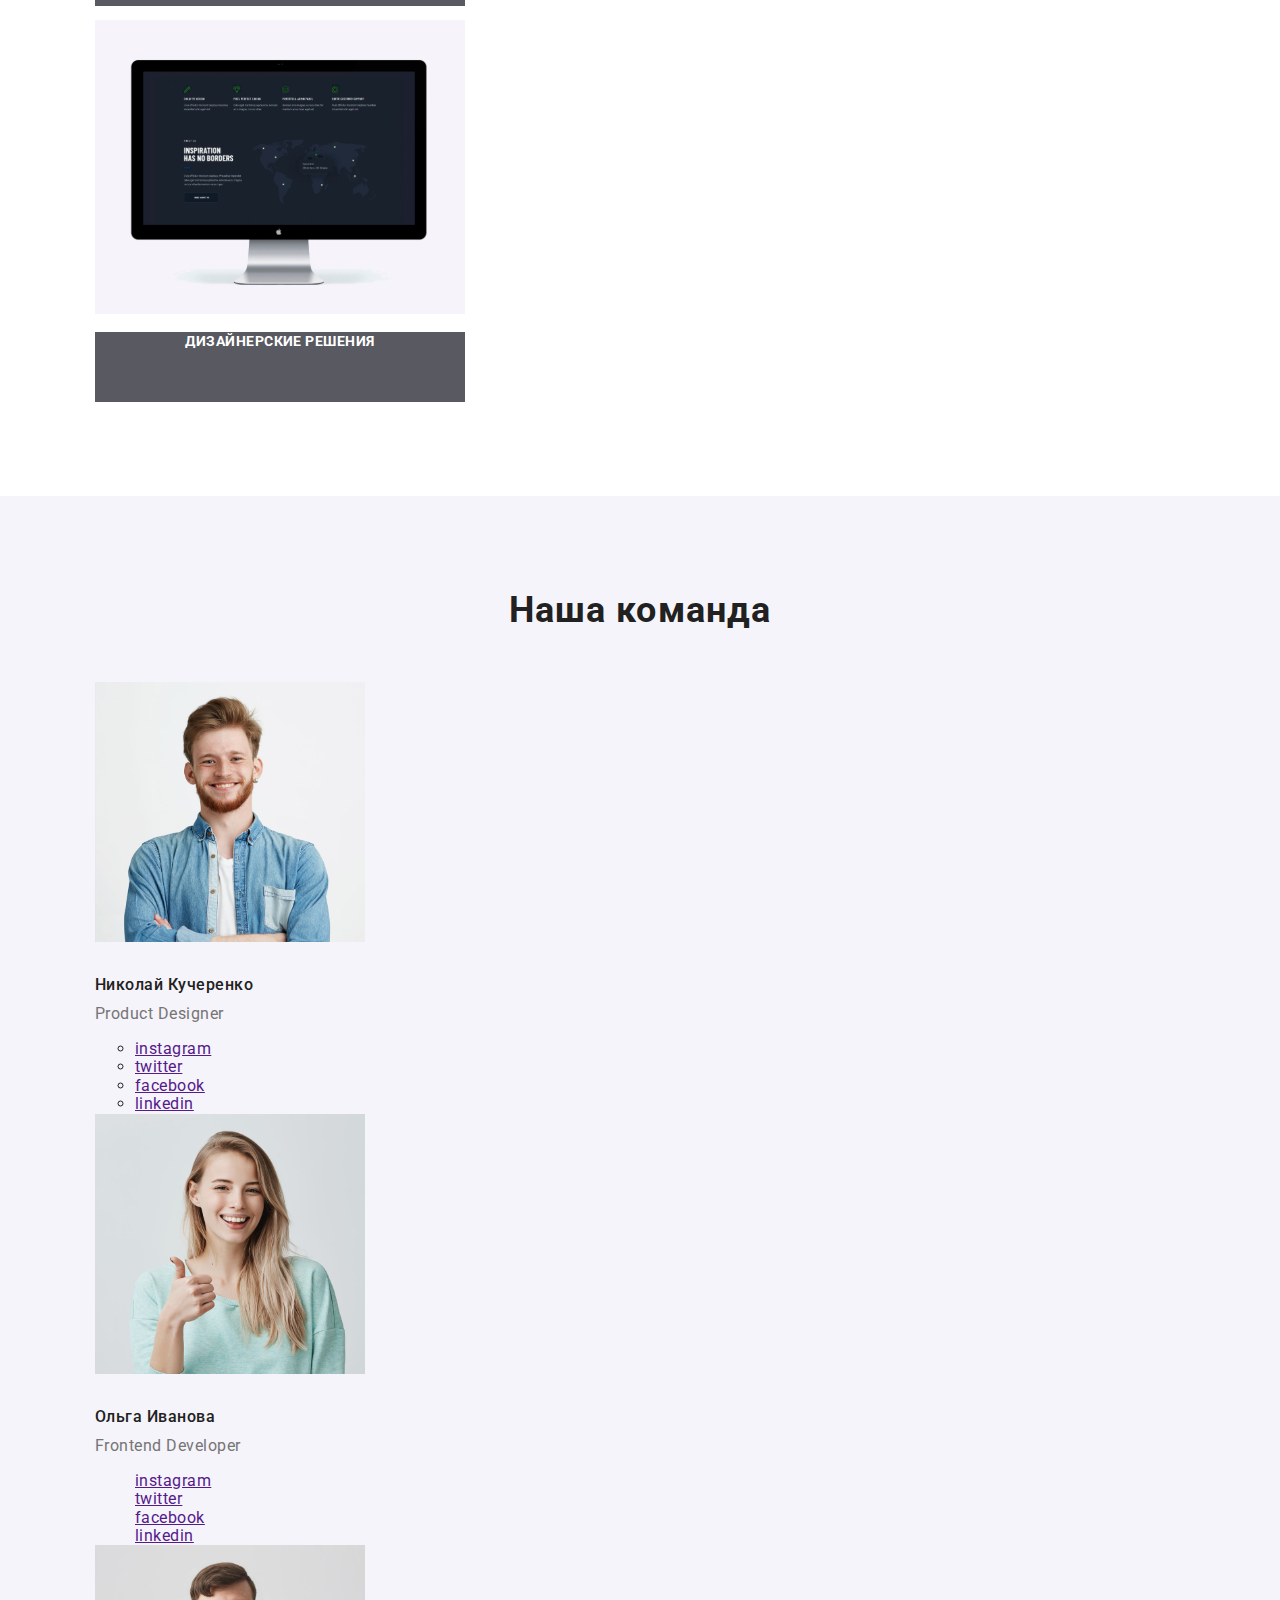
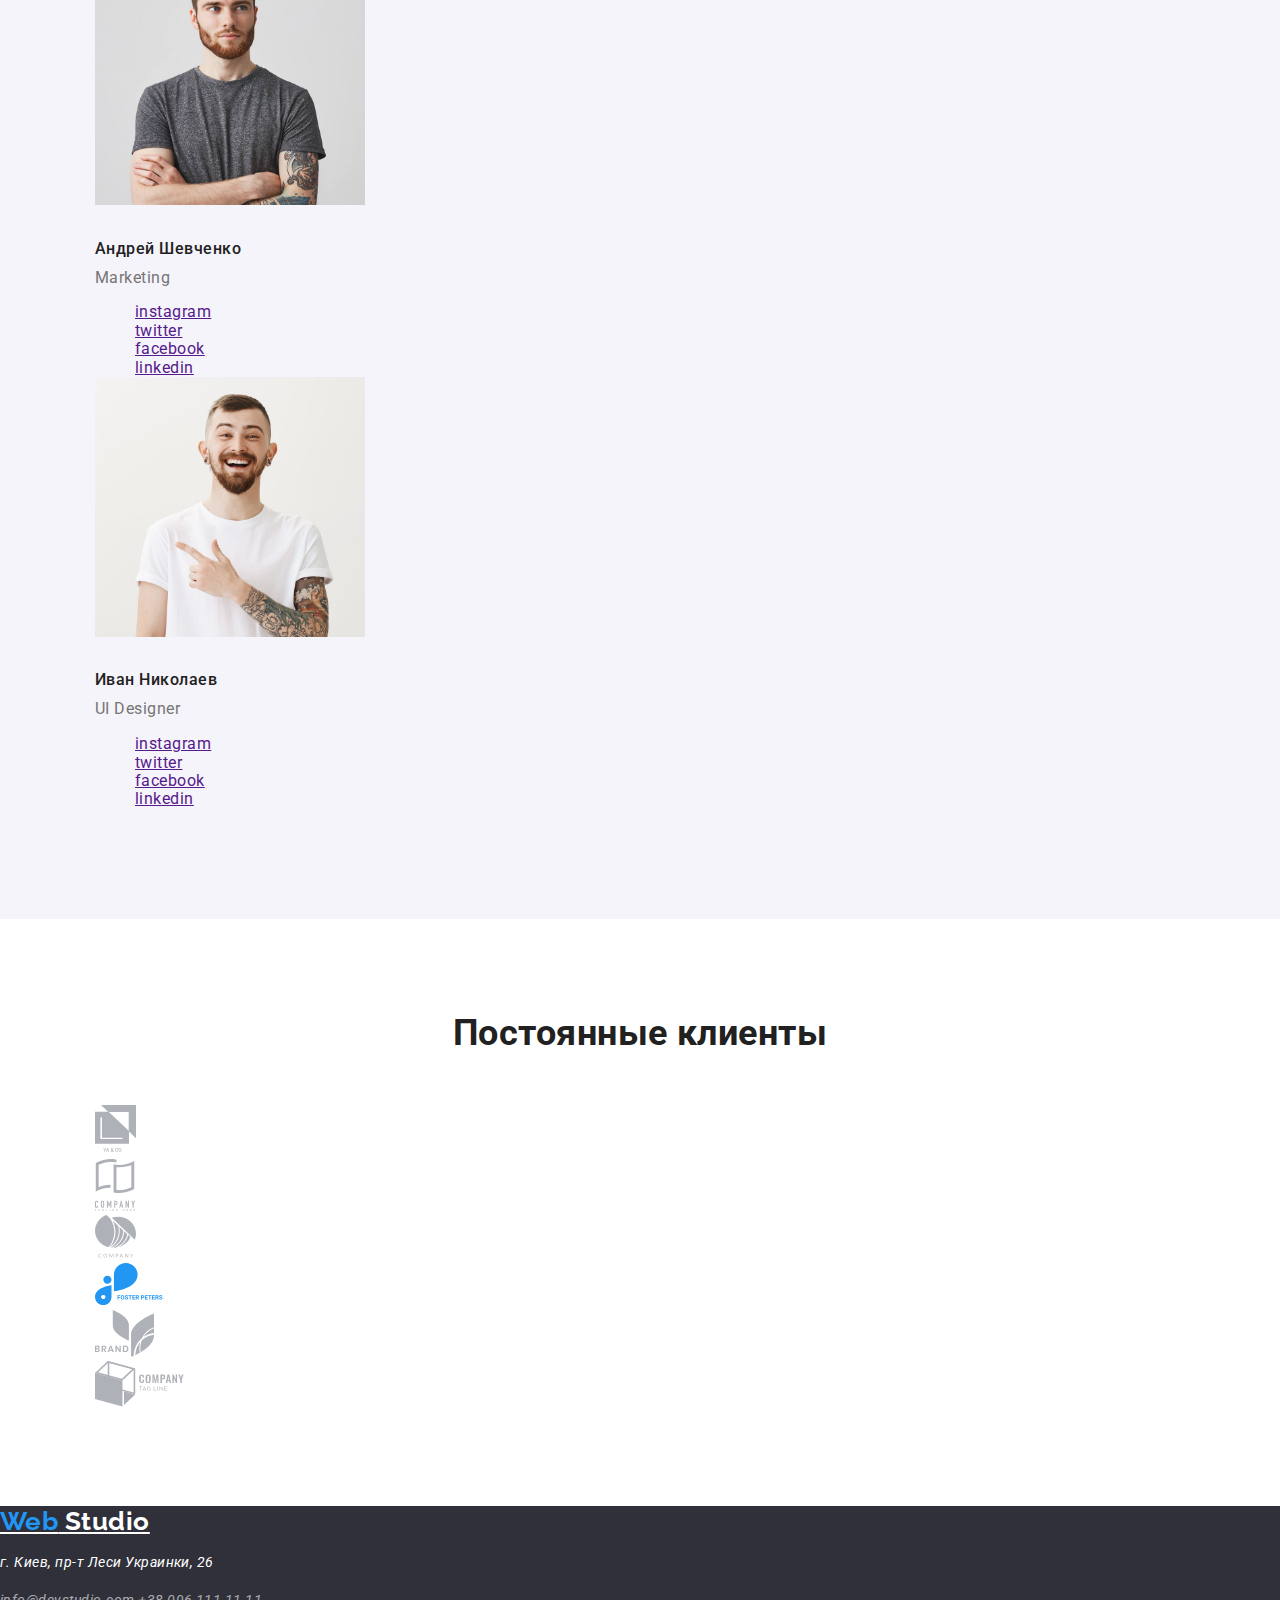
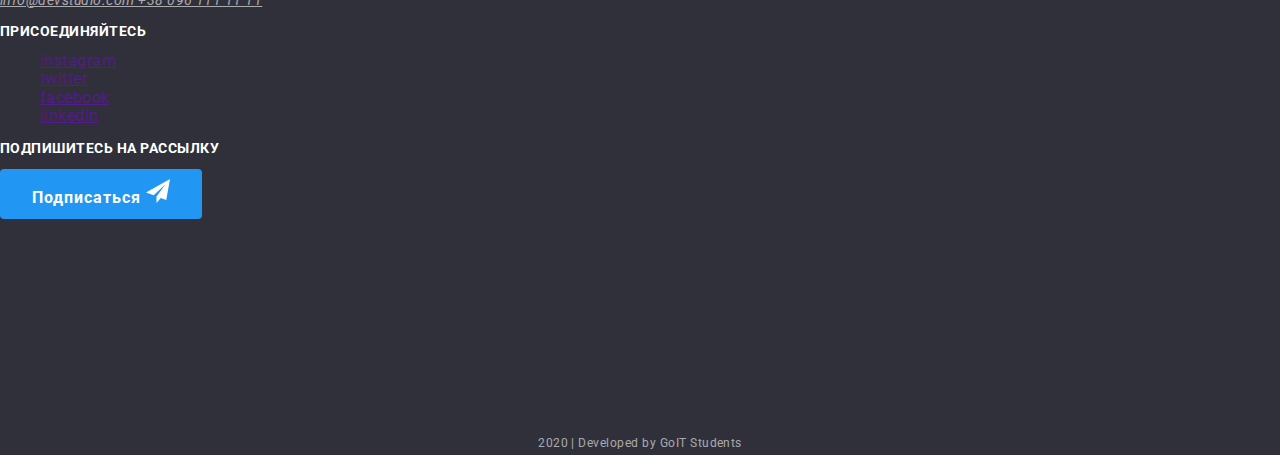
==== commit 2de2c105: "1" ====
--- a/index.html
+++ b/index.html
@@ -17,173 +17,203 @@
   <body class="page">
     <!-- шапка сайта -->
     <header class="page-header">
-      <a href="./index.html" class="header-logo">
-        <span class="header-logo-web">Web</span> Studio
-      </a>
-      <ul class="site-nav list">
-        <li>
-          <a href="./index.html" class="header-site-nav current">Студия</a>
-        </li>
-        <li>
-          <a href="./portfolio.html" class="header-site-nav">Портфолио</a>
-        </li>
-        <li><a href="" class="header-site-nav">Контакты</a></li>
-      </ul>
-      <address>
-        <a href="mailto:info@devstudio.com">
-          <span class="header-adress">
-            <img src="./img/address/mail.svg" alt="mail" /> info@devstudio.com
-          </span>
-        </a>
-        <a href="tel:+380961111111">
-          <span class="header-adress">
-            <img src="./img/address/phone.svg" alt="phone" /> +38 096 111 11 11
-          </span>
-        </a>
-      </address>
+      <div class="container">
+        <nav>
+          <a href="./index.html" class="header-logo">
+            <span class="header-logo-web">Web</span> Studio
+          </a>
+          <ul class="site-nav list">
+            <li>
+              <a href="./index.html" class="header-site-nav current">Студия</a>
+            </li>
+            <li>
+              <a href="./portfolio.html" class="header-site-nav">Портфолио</a>
+            </li>
+            <li><a href="" class="header-site-nav">Контакты</a></li>
+          </ul>
+        </nav>
+        <address>
+          <a href="mailto:info@devstudio.com">
+            <span class="header-adress">
+              <img src="./img/address/mail.svg" alt="mail" />
+              info@devstudio.com
+            </span>
+          </a>
+          <a href="tel:+380961111111">
+            <span class="header-adress">
+              <img src="./img/address/phone.svg" alt="phone" /> +38 096 111 11
+              11
+            </span>
+          </a>
+        </address>
+      </div>
     </header>
     <main>
       <section class="section-banner">
         <div class="banner">
           <img src="./img/banner/Headerimg.svg" alt="" />
-          <h1>Эффективные решения для вашего бизнеса</h1>
+          <h1 class="banner-title">Эффективные решения для вашего бизнеса</h1>
           <button type="button" class="banner-button">Заказать услугу</button>
         </div>
       </section>
       <!-- преимущества -->
       <section class="section-work">
-        <ul class="list">
-          <li>
-            <img src="./img/Section1/antenna/antenna.svg" alt="" />
-            <h2 class="section-work-title">Внимание к деталям</h2>
-            <p class="section-work-text">
-              Идейные соображения, а также начало повседневной работы по
-              формированию позиции.
-            </p>
-          </li>
-          <li>
-            <img src="./img/Section1/clock/clock.svg" alt="" />
-            <h2 class="section-work-title">Пунктуальность</h2>
-            <p class="section-work-text">
-              Задача организации, в особенности же рамки и место обучения кадров
-              влечет за собой.
-            </p>
-          </li>
-          <li>
-            <img src="./img/Section1/diagram/diagram.svg" alt="" />
-            <h2 class="section-work-title">Планирование</h2>
-            <p class="section-work-text">
-              Задача организации, в особенности же рамки и место обучения кадров
-              влечет за собой.
-            </p>
-          </li>
-          <li>
-            <img src="./img/Section1/astronaut/astronaut.svg" alt="" />
-            <h2 class="section-work-title">Современные технологии</h2>
-            <p class="section-work-text">
-              Задача организации, в особенности же рамки и место обучения кадров
-              влечет за собой.
-            </p>
-          </li>
-        </ul>
+        <div class="container">
+          <ul class="list">
+            <li>
+              <img
+                src="./img/Section1/antenna/antenna.svg"
+                class="img-work"
+                alt=""
+              />
+              <h2 class="section-work-title">Внимание к деталям</h2>
+              <p class="section-work-text">
+                Идейные соображения, а также начало повседневной работы по
+                формированию позиции.
+              </p>
+            </li>
+            <li>
+              <img
+                src="./img/Section1/clock/clock.svg"
+                class="img-work"
+                alt=""
+              />
+              <h2 class="section-work-title">Пунктуальность</h2>
+              <p class="section-work-text">
+                Задача организации, в особенности же рамки и место обучения
+                кадров влечет за собой.
+              </p>
+            </li>
+            <li>
+              <img
+                src="./img/Section1/diagram/diagram.svg"
+                class="img-work"
+                alt=""
+              />
+              <h2 class="section-work-title">Планирование</h2>
+              <p class="section-work-text">
+                Задача организации, в особенности же рамки и место обучения
+                кадров влечет за собой.
+              </p>
+            </li>
+            <li>
+              <img
+                src="./img/Section1/astronaut/astronaut.svg"
+                class="img-work"
+                alt=""
+              />
+              <h2 class="section-work-title">Современные технологии</h2>
+              <p class="section-work-text">
+                Задача организации, в особенности же рамки и место обучения
+                кадров влечет за собой.
+              </p>
+            </li>
+          </ul>
+        </div>
       </section>
       <!-- род занятий -->
       <section class="section-occupation">
-        <h2 class="occupation-title">Чем мы занимаемся</h2>
-        <ul class="list">
-          <li>
-            <a href=""
-              ><img src="./img/Section2/img1.svg" width="370" alt=""
-            /></a>
-            <h3 class="section-occupation-title">Десктопные приложения</h3>
-          </li>
-          <li>
-            <a href=""
-              ><img src="./img/Section2/box2.svg" width="370" alt=""
-            /></a>
-            <h3 class="section-occupation-title">Мобильные приложения</h3>
-          </li>
-          <li>
-            <a href=""
-              ><img src="./img/Section2/img3.svg" width="370" alt=""
-            /></a>
-            <h3 class="section-occupation-title">Дизайнерские решения</h3>
-          </li>
-        </ul>
+        <div class="container">
+          <h2 class="occupation-title">Чем мы занимаемся</h2>
+          <ul class="list">
+            <li>
+              <a href=""
+                ><img src="./img/Section2/img1.svg" width="370" alt=""
+              /></a>
+              <h3 class="section-occupation-title">Десктопные приложения</h3>
+            </li>
+            <li>
+              <a href=""
+                ><img src="./img/Section2/box2.svg" width="370" alt=""
+              /></a>
+              <h3 class="section-occupation-title">Мобильные приложения</h3>
+            </li>
+            <li>
+              <a href=""
+                ><img src="./img/Section2/img3.svg" width="370" alt=""
+              /></a>
+              <h3 class="section-occupation-title">Дизайнерские решения</h3>
+            </li>
+          </ul>
+        </div>
       </section>
       <!-- команда -->
       <section class="section-team">
-        <h2>Наша команда</h2>
-        <ul class="list">
-          <li>
-            <img src="./img/Section3/JohnSmith.svg" width="270" alt="" />
-            <h3 class="section-team-title">Николай Кучеренко</h3>
-            <p class="section-team-text">Product Designer</p>
-            <ul>
-              <li><a href="">instagram</a></li>
-              <li><a href="">twitter</a></li>
-              <li><a href="">facebook</a></li>
-              <li><a href="">linkedin</a></li>
-            </ul>
-          </li>
-          <li>
-            <img src="./img/Section3/MartaStewart.svg" width="270" alt="" />
-            <h3 class="section-team-title">Ольга Иванова</h3>
-            <p class="section-team-text">Frontend Developer</p>
-            <ul class="list">
-              <li><a href="">instagram</a></li>
-              <li><a href="">twitter</a></li>
-              <li><a href="">facebook</a></li>
-              <li><a href="">linkedin</a></li>
-            </ul>
-          </li>
-          <li>
-            <img src="./img/Section3/RobertJakis.svg" width="270" alt="" />
-            <h3 class="section-team-title">Андрей Шевченко</h3>
-            <p class="section-team-text">Marketing</p>
-            <ul class="list">
-              <li><a href="">instagram</a></li>
-              <li><a href="">twitter</a></li>
-              <li><a href="">facebook</a></li>
-              <li><a href="">linkedin</a></li>
-            </ul>
-          </li>
-          <li>
-            <img src="./img/Section3/MartinDoe.svg" width="270" alt="" />
-            <h3 class="section-team-title">Иван Николаев</h3>
-            <p class="section-team-text">UI Designer</p>
-            <ul class="list">
-              <li><a href="">instagram</a></li>
-              <li><a href="">twitter</a></li>
-              <li><a href="">facebook</a></li>
-              <li><a href="">linkedin</a></li>
-            </ul>
-          </li>
-        </ul>
+        <div class="container">
+          <h2 class="team-title">Наша команда</h2>
+          <ul class="list">
+            <li>
+              <img src="./img/Section3/JohnSmith.svg" width="270" alt="" />
+              <h3 class="section-team-title">Николай Кучеренко</h3>
+              <p class="section-team-text">Product Designer</p>
+              <ul>
+                <li><a href="">instagram</a></li>
+                <li><a href="">twitter</a></li>
+                <li><a href="">facebook</a></li>
+                <li><a href="">linkedin</a></li>
+              </ul>
+            </li>
+            <li>
+              <img src="./img/Section3/MartaStewart.svg" width="270" alt="" />
+              <h3 class="section-team-title">Ольга Иванова</h3>
+              <p class="section-team-text">Frontend Developer</p>
+              <ul class="list">
+                <li><a href="">instagram</a></li>
+                <li><a href="">twitter</a></li>
+                <li><a href="">facebook</a></li>
+                <li><a href="">linkedin</a></li>
+              </ul>
+            </li>
+            <li>
+              <img src="./img/Section3/RobertJakis.svg" width="270" alt="" />
+              <h3 class="section-team-title">Андрей Шевченко</h3>
+              <p class="section-team-text">Marketing</p>
+              <ul class="list">
+                <li><a href="">instagram</a></li>
+                <li><a href="">twitter</a></li>
+                <li><a href="">facebook</a></li>
+                <li><a href="">linkedin</a></li>
+              </ul>
+            </li>
+            <li>
+              <img src="./img/Section3/MartinDoe.svg" width="270" alt="" />
+              <h3 class="section-team-title">Иван Николаев</h3>
+              <p class="section-team-text">UI Designer</p>
+              <ul class="list">
+                <li><a href="">instagram</a></li>
+                <li><a href="">twitter</a></li>
+                <li><a href="">facebook</a></li>
+                <li><a href="">linkedin</a></li>
+              </ul>
+            </li>
+          </ul>
+        </div>
       </section>
       <!-- клиенты -->
       <section class="section-customers">
-        <h2 class="customers">Постоянные клиенты</h2>
-        <ul class="list">
-          <li>
-            <a href=""><img src="./img/Section4/logo1.svg" alt="" /></a>
-          </li>
-          <li>
-            <a href=""><img src="./img/Section4/logo2.svg" alt="" /></a>
-          </li>
-          <li>
-            <a href=""><img src="./img/Section4/logo3.svg" alt="" /></a>
-          </li>
-          <li>
-            <a href=""><img src="./img/Section4/logo4.svg" alt="" /></a>
-          </li>
-          <li>
-            <a href=""><img src="./img/Section4/logo5.svg" alt="" /></a>
-          </li>
-          <li>
-            <a href=""><img src="./img/Section4/logo6.svg" alt="" /></a>
-          </li>
-        </ul>
+        <div class="container">
+          <h2 class="customers">Постоянные клиенты</h2>
+          <ul class="list">
+            <li>
+              <a href=""><img src="./img/Section4/logo1.svg" alt="" /></a>
+            </li>
+            <li>
+              <a href=""><img src="./img/Section4/logo2.svg" alt="" /></a>
+            </li>
+            <li>
+              <a href=""><img src="./img/Section4/logo3.svg" alt="" /></a>
+            </li>
+            <li>
+              <a href=""><img src="./img/Section4/logo4.svg" alt="" /></a>
+            </li>
+            <li>
+              <a href=""><img src="./img/Section4/logo5.svg" alt="" /></a>
+            </li>
+            <li>
+              <a href=""><img src="./img/Section4/logo6.svg" alt="" /></a>
+            </li>
+          </ul>
+        </div>
       </section>
     </main>
 
--- a/css/style.css
+++ b/css/style.css
@@ -21,6 +21,7 @@
 
 .list {
   list-style: none;
+  margin-top: 0px;
 }
 
 /* Web Studio */
@@ -29,6 +30,12 @@
 
 .page-header {
   background: #ffffff;
+}
+
+.container {
+  margin-left: auto;
+  margin-right: auto;
+  width: 1170px;
 }
 
 /* Logo */
@@ -88,21 +95,40 @@
 
 .section-banner {
   background: rgba(47, 48, 58, 0.8);
+  margin-bottom: 98px;
 }
 
 .banner {
+  text-align: center;
+  background: rgba(47, 48, 58, 0.8);
+}
+
+.banner-title {
+  width: 750px;
+  min-height: 120px;
+  margin-top: 200px;
+  margin-bottom: 30px;
+  margin-left: auto;
+  margin-right: auto;
   color: #ffffff;
   font-weight: 900;
   font-size: 44px;
   line-height: 1.36;
-  text-align: center;
   letter-spacing: 0.06em;
   text-transform: uppercase;
 }
 
+/* кнопка banner */
+
 .banner-button {
+  padding: 10px 32px;
+  min-width: 200px;
+  height: 50px;
+  margin-bottom: 200px;
+  border-radius: 4px;
   color: #ffffff;
   background: #2196f3;
+  border: 0px;
   font-weight: bold;
   font-size: 16px;
   line-height: 1.87;
@@ -111,9 +137,29 @@
   letter-spacing: 0.06em;
 }
 
+.banner-button:hover,
+.banner-button:focus {
+  color: #2196f3;
+  background: #ffffff;
+}
+
 /* section-work преимущества */
 
+.img-work {
+  margin-bottom: 30px;
+  width: 270px;
+  height: 120px;
+  background: #f5f4fa;
+  border-radius: 4px;
+}
+
+.section-work {
+  margin-bottom: 94px;
+}
+
 .section-work-title {
+  margin-top: 0px;
+  margin-bottom: 10px;
   color: #212121;
   font-weight: bold;
   font-size: 14px;
@@ -122,6 +168,8 @@
 }
 
 .section-work-text {
+  margin-top: 0px;
+  margin-bottom: 0px;
   color: #757575;
   font-size: 14px;
   line-height: 1.71;
@@ -130,10 +178,12 @@
 /* section-occupation род занятий */
 
 .section-occupation {
-  background: #f5f4fa;
+  margin-bottom: 94px;
 }
 
 .occupation-title {
+  margin-top: 0px;
+  margin-bottom: 50px;
   font-weight: bold;
   font-size: 36px;
   line-height: 1.16;
@@ -141,16 +191,40 @@
 }
 
 .section-occupation-title {
-  color: #ffffff;
+  width: 370px;
+  height: 70px;
+  color: #ffffff;
+  background: rgba(47, 48, 58, 0.8);
   font-weight: bold;
   font-size: 14px;
   line-height: 1.4;
+  text-align: center;
   text-transform: uppercase;
 }
 
 /* section-team команда */
 
+.section-team {
+  margin-bottom: 94px;
+  padding-top: 94px;
+  padding-bottom: 94px;
+  background: #f5f4fa;
+}
+
+.team-title {
+  margin-top: 0;
+  margin-bottom: 50px;
+  color: #212121;
+  font-weight: bold;
+  font-size: 36px;
+  line-height: 1.16;
+  text-align: center;
+  letter-spacing: 0.03em;
+}
+
 .section-team-title {
+  margin-top: 30px;
+  margin-bottom: 10px;
   color: #212121;
   font-weight: 500;
   font-size: 16px;
@@ -158,6 +232,8 @@
 }
 
 .section-team-text {
+  margin-top: 0px;
+  margin-bottom: 16px;
   color: #757575;
   font-size: 16px;
   line-height: 1.18;
@@ -165,7 +241,13 @@
 
 /* клиенты */
 
+.section-customers {
+  margin-bottom: 94px;
+}
+
 .customers {
+  margin-top: 0px;
+  margin-bottom: 50px;
   color: #212121;
   font-weight: bold;
   font-size: 36px;
@@ -221,9 +303,18 @@
 
 /* фильтер кнопки*/
 
+.section-filter {
+  margin-top: 94px;
+}
+
 .filter-button {
+  border-radius: 4px;
+  padding: 6px 22px;
+  min-width: 73px;
+  height: 38px;
   color: #212121;
   background: #f5f4fa;
+  border: 0px;
   font-family: Roboto;
   font-style: normal;
   font-weight: 500;
@@ -244,7 +335,13 @@
 
 /* проекты */
 
+.section-projects {
+  margin-bottom: 94px;
+}
+
 .projects-title {
+  margin-top: 20px;
+  margin-bottom: 4px;
   color: #212121;
   font-family: Roboto;
   font-style: normal;
@@ -255,12 +352,16 @@
 }
 
 .projects-resource {
+  margin-top: 0px;
+  margin-bottom: 20px;
   color: #757575;
   font-size: 16px;
   line-height: 1.87;
 }
 
 .projects-text {
+  margin-top: 0px;
+  margin-bottom: 0px;
   color: #ffffff;
   font-size: 18px;
   line-height: 1.55;
